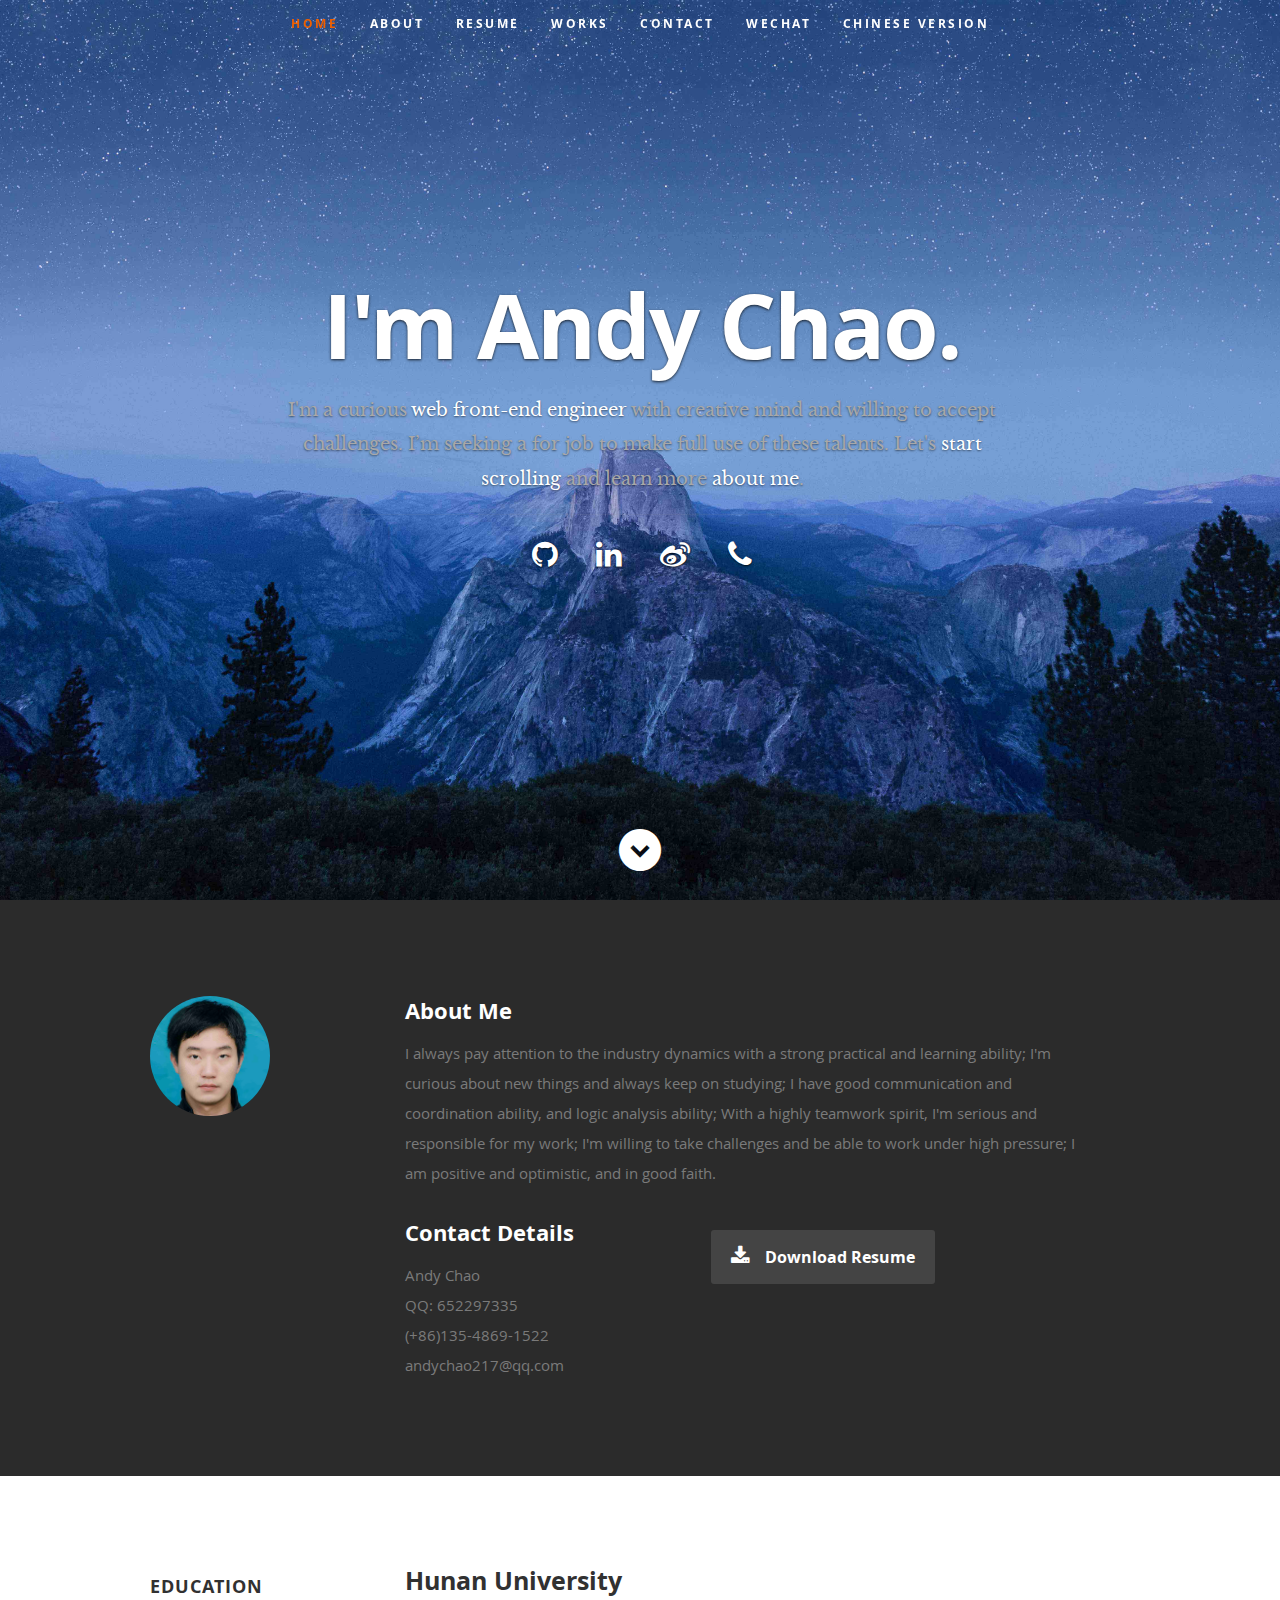
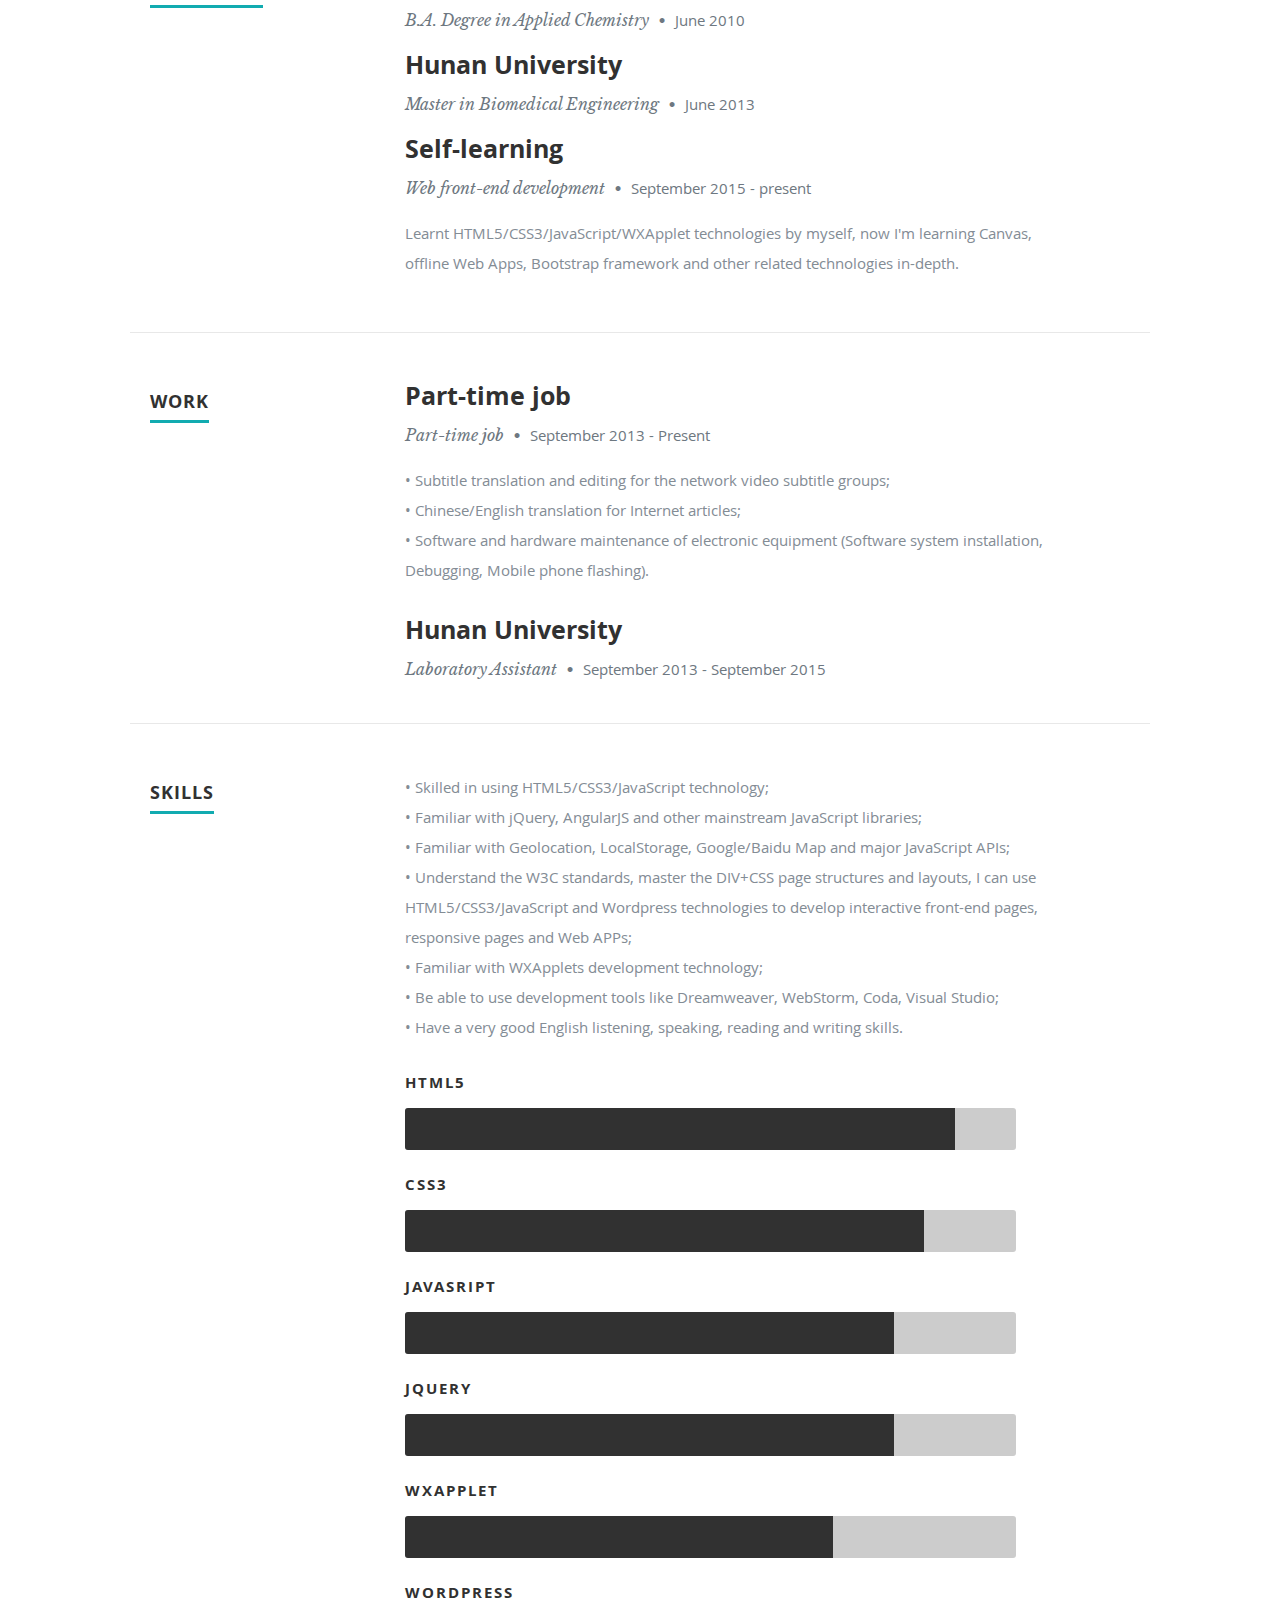
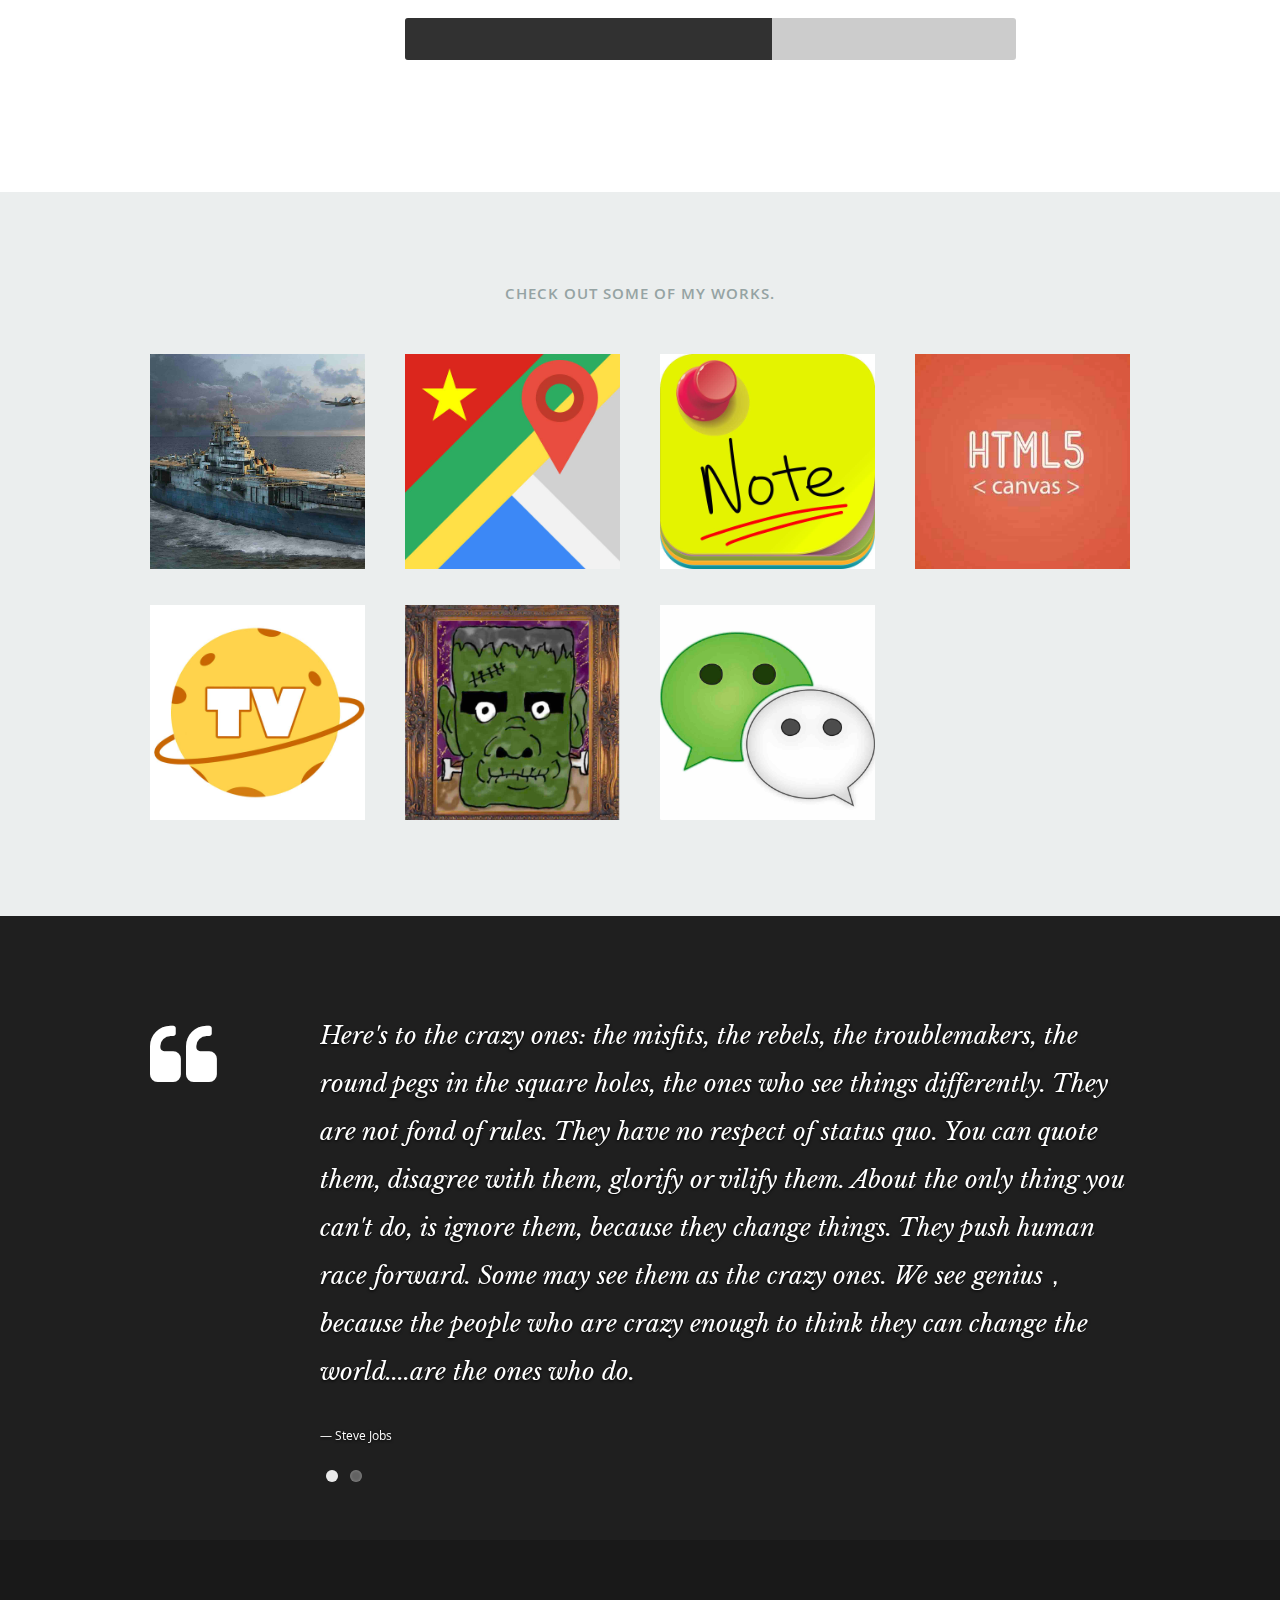
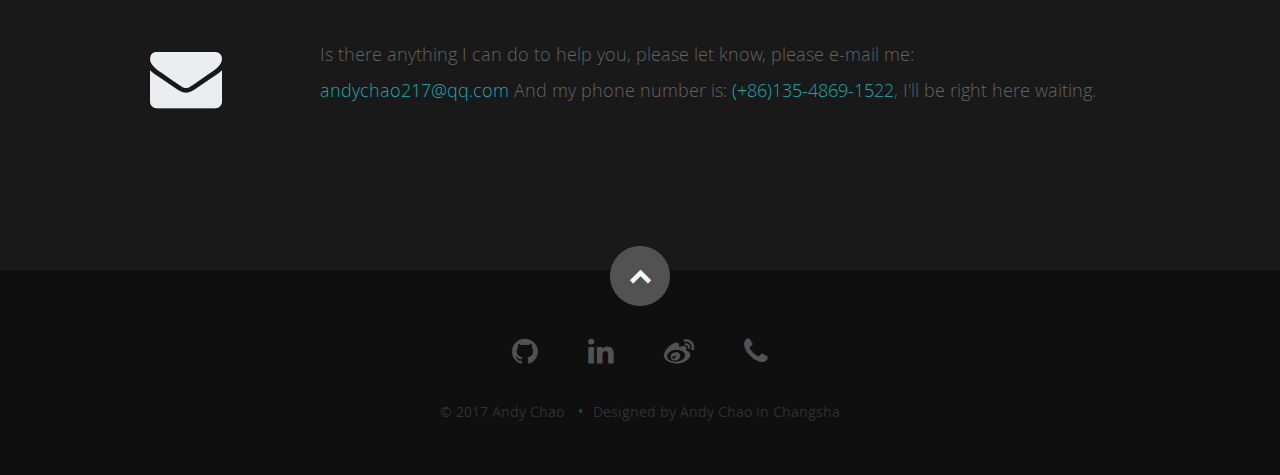
==== en/index.html @ 60b28d7b "Personal website" ====
<!DOCTYPE html>
<!--[if lt IE 8 ]><html class="no-js ie ie7" lang="en"> <![endif]-->
<!--[if IE 8 ]><html class="no-js ie ie8" lang="en"> <![endif]-->
<!--[if (gte IE 8)|!(IE)]><!--><html class="no-js" lang="en"> <!--<![endif]-->
<head>

   <!--- Basic Page Needs
   ================================================== -->
   <meta charset="utf-8">
	<title>Andy Chao's workshop</title>
	<meta name="description" content="">
	<meta name="author" content="">

   <!-- Mobile Specific Metas
   ================================================== -->
	<meta name="viewport" content="width=device-width, initial-scale=1, maximum-scale=1">

	<!-- CSS
    ================================================== -->
   <link rel="stylesheet" href="../css/default.css">
	<link rel="stylesheet" href="../css/layout.css">
   <link rel="stylesheet" href="../css/media-queries.css">
   <link rel="stylesheet" href="../css/magnific-popup.css">

   <!-- Script
   ================================================== -->
	<script src="../js/modernizr.js"></script>

   <!-- Favicons
	================================================== -->
	<link rel="shortcut icon" href="../favicon.png" >

</head>

<body>

   <!-- Header
   ================================================== -->
   <header id="home">

      <nav id="nav-wrap">

         <a class="mobile-btn" href="#nav-wrap" title="Show navigation">Show navigation</a>
	      <a class="mobile-btn" href="#" title="Hide navigation">Hide navigation</a>

         <ul id="nav" class="nav">
            <li class="current"><a class="smoothscroll" href="#home">Home</a></li>
            <li><a class="smoothscroll" href="#about">About</a></li>
	         <li><a class="smoothscroll" href="#resume">Resume</a></li>
            <li><a class="smoothscroll" href="#portfolio">Works</a></li>
            <li><a class="smoothscroll" href="#contact">Contact</a></li>
            <li><a href="weixin.html">Wechat</a></li>
            <li><a href="../index.html">Chinese version</a></li>
         </ul> <!-- end #nav -->

      </nav> <!-- end #nav-wrap -->

      <div class="row banner">
         <div class="banner-text">
            <h1 class="responsive-headline">I'm Andy Chao.</h1>
            <h3>I'm a curious <span>web front-end engineer</span> with creative mind and willing to accept challenges. I’m seeking a for job to make full use of these talents.  Let's <a class="smoothscroll" href="#about">start scrolling</a>
            and learn more <a class="smoothscroll" href="#about">about me</a>.</h3>
            <hr />
            <ul class="social">
               <li><a href="https://github.com/andychao217" target="_blank"><i class="fa fa-github"></i></a></li>
               <li><a href="https://www.linkedin.com/in/andy-chao-6423583a/" target="_blank"><i class="fa fa-linkedin"></i></a></li>
               <li><a href="http://weibo.com/andychao217" target="_blank"><i class="fa fa-weibo"></i></a></li>
               <li><a href="tel:+8613548691522"><i class="fa fa-phone"></i></a></li>
            </ul>
         </div>
      </div>

      <p class="scrolldown">
         <a class="smoothscroll" href="#about"><i class="icon-down-circle"></i></a>
      </p>

   </header> <!-- Header End -->


   <!-- About Section
   ================================================== -->
   <section id="about">

      <div class="row">

         <div class="three columns">

            <img class="profile-pic"  src="../images/profilepic.jpg" alt="" />

         </div>

         <div class="nine columns main-col">

            <h2>About Me</h2>

            <p>I always pay attention to the industry dynamics with a strong practical and learning ability; I'm curious about new things and always keep on studying; I have good communication and coordination ability, and logic analysis ability; With a highly teamwork spirit, I'm serious and responsible for my work; I'm willing to take challenges and be able to work under high pressure; I am positive and optimistic, and in good faith.
            </p>

            <div class="row">

               <div class="columns contact-details">

                  <h2>Contact Details</h2>
                  <p class="address">
						   <span>Andy Chao</span><br>
						   <span>QQ: 652297335</span><br>
						   <span>(+86)135-4869-1522</span><br>
                     <span>andychao217@qq.com</span>
					   </p>

               </div>

               <div class="columns download">
                  <p>
                     <a href="../resume/赵庆简历（中文）.pdf" class="button"><i class="fa fa-download"></i>Download Resume</a>
                  </p>
               </div>

            </div> <!-- end row -->

         </div> <!-- end .main-col -->

      </div>

   </section> <!-- About Section End-->


   <!-- Resume Section
   ================================================== -->
   <section id="resume">

      <!-- Education
      ----------------------------------------------- -->
      <div class="row education">

         <div class="three columns header-col">
            <h1><span>Education</span></h1>
         </div>

         <div class="nine columns main-col">

            <div class="row item">

               <div class="twelve columns">

                  <h3>Hunan University</h3>
                  <p class="info">B.A. Degree in Applied Chemistry <span>&bull;</span> <em class="date">June 2010</em></p>

               </div>

            </div> <!-- item end -->

            <div class="row item">

               <div class="twelve columns">

                  <h3>Hunan University</h3>
                  <p class="info">Master in Biomedical Engineering <span>&bull;</span> <em class="date">June 2013</em></p>
                  
               </div>

            </div> <!-- item end -->
               
            <div class="row item">

               <div class="twelve columns">

                  <h3>Self-learning</h3>
                  <p class="info">Web front-end development <span>&bull;</span> <em class="date">September 2015 - present</em></p>
                  
                  <p>Learnt HTML5/CSS3/JavaScript/WXApplet technologies by myself, now I'm learning Canvas, offline Web Apps, Bootstrap framework and other related technologies in-depth.
                  </p>

               </div>

            </div> <!-- item end -->

         </div> <!-- main-col end -->

      </div> <!-- End Education -->


      <!-- Work
      ----------------------------------------------- -->
      <div class="row work">

         <div class="three columns header-col">
            <h1><span>Work</span></h1>
         </div>

         <div class="nine columns main-col">

            <div class="row item">

               <div class="twelve columns">

                  <h3>Part-time job</h3>
                  <p class="info">Part-time job <span>&bull;</span> <em class="date">September 2013 - Present</em></p>

                  <p>&bull; Subtitle translation and editing for the network video subtitle groups;<br>
                  &bull; Chinese/English translation for Internet articles;<br>
                  &bull; Software and hardware maintenance of electronic equipment (Software system installation, Debugging, Mobile phone flashing).
                  </p>

               </div>

            </div> <!-- item end -->

            <div class="row item">

               <div class="twelve columns">

                  <h3>Hunan University</h3>
                  <p class="info">Laboratory Assistant <span>&bull;</span> <em class="date">September 2013 - September 2015</em></p>

               </div>

            </div> <!-- item end -->

         </div> <!-- main-col end -->

      </div> <!-- End Work -->


      <!-- Skills
      ----------------------------------------------- -->
      <div class="row skill">

         <div class="three columns header-col">
            <h1><span>Skills</span></h1>
         </div>

         <div class="nine columns main-col">

            <p>
            &bull; Skilled in using HTML5/CSS3/JavaScript technology;<br>&bull; Familiar with jQuery, AngularJS and other mainstream JavaScript libraries;<br>&bull; Familiar with Geolocation, LocalStorage, Google/Baidu Map and major JavaScript APIs;<br>&bull; Understand the W3C standards, master the DIV+CSS page structures and layouts, I can use HTML5/CSS3/JavaScript and Wordpress technologies to develop interactive front-end pages, responsive pages and Web APPs;<br>&bull; Familiar with WXApplets development technology;<br>&bull; Be able to use development tools like Dreamweaver, WebStorm, Coda, Visual Studio;<br>&bull; Have a very good English listening, speaking, reading and writing skills.
            </p>

				<div class="bars">

				   <ul class="skills">
					   <li><span class="bar-expand html5"></span><em>HTML5</em></li>
                  	   <li><span class="bar-expand css3"></span><em>CSS3</em></li>
					   <li><span class="bar-expand javasript"></span><em>JavaSript</em></li>
					   <li><span class="bar-expand jquery"></span><em>jQuery</em></li>
					   <li><span class="bar-expand wxapplet"></span><em>WXApplet</em></li>
                       <li><span class="bar-expand wordpress"></span><em>Wordpress</em></li>
					</ul>

				</div><!-- end skill-bars -->

			</div> <!-- main-col end -->

      </div> <!-- End skills -->

   </section> <!-- Resume Section End-->

   <!-- Portfolio Section
   ================================================== -->
   <section id="portfolio">

      <div class="row">

         <div class="twelve columns collapsed">

            <h1>Check Out Some of My Works.</h1>

            <!-- portfolio-wrapper -->
            <div id="portfolio-wrapper" class="bgrid-quarters s-bgrid-thirds cf">

          	   <div class="columns portfolio-item">
                  <div class="item-wrap">

                     <a href="#modal-01" title="battleship">
                        <img alt="" src="../images/portfolio/battleship.jpg">
                        <div class="overlay">
                           <div class="portfolio-item-meta">
          					      <h5>Battleship</h5>
                              <p>Web Casual game</p>
          					   </div>
                        </div>
                        <div class="link-icon"><i class="icon-plus"></i></div>
                     </a>

                  </div>
          		</div> <!-- item end -->

               <div class="columns portfolio-item">
                  <div class="item-wrap">

                     <a href="#modal-02" title="geolocation">
                        <img alt="" src="../images/portfolio/geolocation.jpg">
                        <div class="overlay">
                           <div class="portfolio-item-meta">
          					      <h5>Where am I</h5>
                              <p>Google map geolocation</p>
          					   </div>
                        </div>
                        <div class="link-icon"><i class="icon-plus"></i></div>
                     </a>

                  </div>
          		</div> <!-- item end -->

               <div class="columns portfolio-item">
                  <div class="item-wrap">

                     <a href="#modal-03" title="stickynote">
                        <img alt="" src="../images/portfolio/stickynote.jpg">
                        <div class="overlay">
                           <div class="portfolio-item-meta">
          					      <h5>Stickynote</h5>
                              <p>Webapp</p>
          					   </div>
                        </div>
                        <div class="link-icon"><i class="icon-plus"></i></div>
                     </a>

                  </div>
          		</div> <!-- item end -->

               <div class="columns portfolio-item">
                  <div class="item-wrap">

                     <a href="#modal-04" title="tweetshirt">
                        <img alt="" src="../images/portfolio/tweetshirt.jpg">
                        <div class="overlay">
                           <div class="portfolio-item-meta">
          					      <h5>Tweetshirt</h5>
                              <p>Draw simple figures using canvas element</p>
          					   </div>
                        </div>
                        <div class="link-icon"><i class="icon-plus"></i></div>
                     </a>

                  </div>
          		</div> <!-- item end -->

               <div class="columns portfolio-item">
                  <div class="item-wrap">

                     <a href="#modal-05" title="webvilletv">
                        <img alt="" src="../images/portfolio/webvilletv.jpg">
                        <div class="overlay">
                           <div class="portfolio-item-meta">
          					      <h5>Webville TV</h5>
                              <p>Web for video</p>
          					   </div>
                        </div>
                        <div class="link-icon"><i class="icon-plus"></i></div>
                     </a>

                  </div>
          		</div> <!-- item end -->

               <div class="columns portfolio-item">
                  <div class="item-wrap">

                     <a href="#modal-06" title="">
                        <img alt="" src="../images/portfolio/monstermashup.jpg">
                        <div class="overlay">
                           <div class="portfolio-item-meta">
          					      <h5>Monster Mashup</h5>
                              <p>Web game</p>
          					   </div>
                        </div>
                        <div class="link-icon"><i class="icon-plus"></i></div>
                     </a>

                  </div>
          		</div> <!-- item end -->

               <div class="columns portfolio-item">
                  <div class="item-wrap">

                     <a href="#modal-07" title="">
                        <img alt="" src="../images/portfolio/WXApplet.jpg">
                        <div class="overlay">
                           <div class="portfolio-item-meta">
          					      <h5>WXApplet</h5>
                              <p>WXApplet Examples</p>
          					   </div>
                        </div>
                        <div class="link-icon"><i class="icon-plus"></i></div>
                     </a>

                  </div>
          		</div> <!-- item end -->

            </div> <!-- portfolio-wrapper end -->

         </div> <!-- twelve columns end -->


         <!-- Modal Popup
	      --------------------------------------------------------------- -->

         <div id="modal-01" class="popup-modal mfp-hide">

		      <img class="scale-with-grid" src="../images/portfolio/modals/m-battleship.jpg" alt="battleship" />

		      <div class="description-box">
			      <h4>Battleship</h4>
			      <p>A interesting web casual game of battleships.</p>
               <span class="categories"><i class="fa fa-tag"></i>HTML5, JavaScript</span>
		      </div>

            <div class="link-box">
               <a href="../portfolios/battleship/index.html">Details</a>
		         <a class="popup-modal-dismiss">Close</a>
            </div>

	      </div><!-- modal-01 End -->

         <div id="modal-02" class="popup-modal mfp-hide">

		      <img class="scale-with-grid" src="../images/portfolio/modals/m-geolocation.jpg" alt="geolocation" />

		      <div class="description-box">
			      <h4>Where am I</h4>
			      <p>A google map geolocation webpage.</p>
               <span class="categories"><i class="fa fa-tag"></i>Geolocation</span>
		      </div>

            <div class="link-box">
               <a href="../portfolios/geolocation/index.html">Details</a>
		         <a class="popup-modal-dismiss">Close</a>
            </div>

	      </div><!-- modal-02 End -->

         <div id="modal-03" class="popup-modal mfp-hide">

		      <img class="scale-with-grid" src="../images/portfolio/modals/m-stickynote.jpg" alt="stickynote" />

		      <div class="description-box">
			      <h4>Sticky note</h4>
			      <p>A web app for note tips.</p>
               <span class="categories"><i class="fa fa-tag"></i>Localstorage</span>
		      </div>

            <div class="link-box">
               <a href="../portfolios/stickynote/stickynote.html">Details</a>
		         <a class="popup-modal-dismiss">Close</a>
            </div>

	      </div><!-- modal-03 End -->

         <div id="modal-04" class="popup-modal mfp-hide">

		      <img class="scale-with-grid" src="../images/portfolio/modals/m-tweetshirt.jpg" alt="tweetshirt" />

		      <div class="description-box">
			      <h4>Tweetshirt</h4>
			      <p>Canvas drawing</p>
               <span class="categories"><i class="fa fa-tag"></i>Canvas</span>
		      </div>

            <div class="link-box">
               <a href="../portfolios/tweetshirt/lookwhatidrew.html">Details</a>
		         <a class="popup-modal-dismiss">Close</a>
            </div>

	      </div><!-- modal-04 End -->

         <div id="modal-05" class="popup-modal mfp-hide">

		      <img class="scale-with-grid" src="../images/portfolio/modals/m-webvilletv.jpg" alt="webvilletv" />

		      <div class="description-box">
			      <h4>Webville TV</h4>
			      <p>HTML5 video control webpage</p>
               <span class="categories"><i class="fa fa-tag"></i>JavaScript, Video</span>
		      </div>

            <div class="link-box">
               <a href="../portfolios/webvilletv/video.html">Details</a>
		         <a class="popup-modal-dismiss">Close</a>
            </div>

	      </div><!-- modal-05 End -->

         <div id="modal-06" class="popup-modal mfp-hide">

		      <img class="scale-with-grid" src="../images/portfolio/modals/m-monstermashup.jpg" alt="" />

		      <div class="description-box">
			      <h4>Monster Mashup</h4>
			      <p>A interesting web game of changing the monster's face.</p>
               <span class="categories"><i class="fa fa-tag"></i>jQuery, CSS, JavaScript</span>
		      </div>

            <div class="link-box">
               <a href="/portfolios/Monster-Mashup/monstermashup.html">Details</a>
		         <a class="popup-modal-dismiss">Close</a>
            </div>

	      </div><!-- modal-06 End -->

         <div id="modal-07" class="popup-modal mfp-hide">

		      <img class="scale-with-grid" src="../images/portfolio/modals/m-WXApplet.jpg" alt="WXApplet" />

		      <div class="description-box">
			      <h4>WXApplet</h4>
			      <p>Two WXApplet examples (album, map).</p>
               <span class="categories"><i class="fa fa-tag"></i>WXApplet, JavaScript</span>
		      </div>

            <div class="link-box">
               <a href="https://github.com/andychao217/WXApplet">Details</a>
		         <a class="popup-modal-dismiss">Close</a>
            </div>

	      </div><!-- modal-07 End -->

      </div> <!-- row End -->

   </section> <!-- Portfolio Section End-->


   <!-- Testimonials Section
   ================================================== -->
   <section id="testimonials">

      <div class="text-container">

         <div class="row">

            <div class="two columns header-col">

               <h1><span>Life Mottos</span></h1>

            </div>

            <div class="ten columns flex-container">

               <div class="flexslider">

                  <ul class="slides">

                     <li>
                        <blockquote>
                           <p>Here's to the crazy ones: the misfits,  the rebels, the troublemakers, the round pegs in the square holes, the ones who see things differently. They are not fond of rules. They have no respect of status quo. You can quote them, disagree with them, glorify or vilify them. About the only thing you can't do, is ignore them, because they change things. They push human race forward. Some may see them as the crazy ones. We see genius，because the people who are crazy enough to think they can change the world....are the ones who do.</p>
                           <cite>Steve Jobs</cite>
                        </blockquote>
                     </li> <!-- slide ends -->

                     <li>
                        <blockquote>
                           <p>Life is like a box of chocalates, you never know what you gonna get.
                           </p>
                           <cite>Forrest Gump</cite>
                        </blockquote>
                     </li> <!-- slide ends -->

                  </ul>

               </div> <!-- div.flexslider ends -->

            </div> <!-- div.flex-container ends -->

         </div> <!-- row ends -->

       </div>  <!-- text-container ends -->

   </section> <!-- Testimonials Section End-->


   <!-- Contact Section
   ================================================== -->
   <section id="contact">

         <div class="row section-head">

            <div class="two columns header-col">

               <h1><span>Get In Touch.</span></h1>

            </div>

            <div class="ten columns">

                  <p class="lead">Is there anything I can do to help you, please let know, please e-mail me:
				  <a href="mailto:andychao217@qq.com">andychao217@qq.com</a>  
                  And my phone number is: <a href="tel:13548691522"> (+86)135-4869-1522</a>, I'll be right here waiting.
                  </p>
            </div>

         </div>

   </section> <!-- Contact Section End-->


   <!-- footer
   ================================================== -->
   <footer>

      <div class="row">

         <div class="twelve columns">

            <ul class="social-links">
               <li><a href="https://github.com/andychao217" target="_blank"><i class="fa fa-github"></i></a></li>
               <li><a href="https://www.linkedin.com/in/andy-chao-6423583a/" target="_blank"><i class="fa fa-linkedin"></i></a></li>
               <li><a href="http://weibo.com/andychao217" target="_blank"><i class="fa fa-weibo"></i></a></li>
               <li><a href="tel:+8613548691522"><i class="fa fa-phone"></i></a></li>
            </ul>

        	<ul class="copyright">
               <li>&copy; 2017 Andy Chao</li>
               <li>Designed by Andy Chao in Changsha</li>
            </ul>
         </div>

         <div id="go-top"><a class="smoothscroll" title="Back to Top" href="#home"><i class="icon-up-open"></i></a></div>

      </div>

   </footer> <!-- Footer End-->

   <!-- Java Script
   ================================================== -->
   <script src="../js/jquery.min.js"></script>
   <script>window.jQuery || document.write('<script src="../js/jquery-1.10.2.min.js"><\/script>')</script>
   <script type="text/javascript" src="../js/jquery-migrate-1.2.1.min.js"></script>

   <script src="../js/jquery.flexslider.js"></script>
   <script src="../js/waypoints.js"></script>
   <script src="../js/jquery.fittext.js"></script>
   <script src="../js/magnific-popup.js"></script>
   <script src="../js/init.js"></script>

</body>

</html>
---- css/default.css ----
/*
=====================================================================

TOC:
a. Webfonts and Icon fonts
b. Reset
c. Default Styles
   1. Basic
   2. Typography
   3. Links
   4. Images
   5. Buttons
   6. Forms
d. Grid
e. Others
   1. Clearing
   2. Misc

=====================================================================  */

/* ------------------------------------------------------------------ */
/* a. Webfonts and Icon fonts
 ------------------------------------------------------------------ */

@import url("fonts.css");
@import url("fontello/css/fontello.css");
@import url("font-awesome/css/font-awesome.min.css");

/* ------------------------------------------------------------------
/* b. Reset
      Adapted from:
      Normalize.css - https://github.com/necolas/normalize.css/
      HTML5 Doctor Reset - html5doctor.com/html-5-reset-stylesheet/
/* ------------------------------------------------------------------ */

html, body, div, span, object, iframe,
h1, h2, h3, h4, h5, h6, p, blockquote, pre,
abbr, address, cite, code,
del, dfn, em, img, ins, kbd, q, samp,
small, strong, sub, sup, var,
b, i,
dl, dt, dd, ol, ul, li,
fieldset, form, label, legend,
table, caption, tbody, tfoot, thead, tr, th, td,
article, aside, canvas, details, figcaption, figure,
footer, header, hgroup, menu, nav, section, summary,
time, mark, audio, video {
   margin: 0;
   padding: 0;
   border: 0;
   outline: 0;
   font-size: 100%;
   vertical-align: baseline;
   background: transparent;
}

article,aside,details,figcaption,figure,
footer,header,hgroup,menu,nav,section {
   display: block;
}

audio,
canvas,
video {
   display: inline-block;
}

audio:not([controls]) {
   display: none;
   height: 0;
}

[hidden] { display: none; }

code, kbd, pre, samp {
   font-family: monospace, serif;
   font-size: 1em;
}

pre {
   white-space: pre;
   white-space: pre-wrap;
   word-wrap: break-word;
}

blockquote, q { quotes: &#8220 &#8220; }

blockquote:before, blockquote:after,
q:before, q:after {
   content: '';
   content: none;
}

ins {
   background-color: #ff9;
   color: #000;
   text-decoration: none;
}

mark {
   background-color: #A7F4F6;
   color: #555;
}

del { text-decoration: line-through; }

abbr[title], dfn[title] {
   border-bottom: 1px dotted;
   cursor: help;
}

table {
   border-collapse: collapse;
   border-spacing: 0;
}


/* ------------------------------------------------------------------ */
/* c. Default and Basic Styles
      Adapted from:
      Skeleton CSS Framework - http://www.getskeleton.com/
      Typeplate Typographic Starter Kit - http://typeplate.com/
/* ------------------------------------------------------------------ */

/*  1. Basic  ------------------------------------------------------- */

*,
*:before,
*:after {
   -moz-box-sizing: border-box;
   -webkit-box-sizing: border-box;
   box-sizing: border-box;
}

html {
   font-size: 62.5%;
   -webkit-font-smoothing: antialiased;
}

body {
   background: #fff;
   font-family: 'opensans-regular', sans-serif;
   font-weight: normal;
   font-size: 15px;
   line-height: 30px;
	color: #838C95;

   -webkit-font-smoothing: antialiased; /* Fix for webkit rendering */
	-webkit-text-size-adjust: 100%;
}

/*  2. Typography
       Vertical rhythm with leading derived from 6
--------------------------------------------------------------------- */

h1, h2, h3, h4, h5, h6 {
   color: #313131;
	font-family: 'opensans-bold', sans-serif;
   font-weight: normal;
}
h1 a, h2 a, h3 a, h4 a, h5 a, h6 a { font-weight: inherit; }
h1 { font-size: 38px; line-height: 42px; margin-bottom: 12px; letter-spacing: -1px; }
h2 { font-size: 28px; line-height: 36px; margin-bottom: 6px; }
h3 { font-size: 22px; line-height: 30px; margin-bottom: 12px; }
h4 { font-size: 20px; line-height: 30px; margin-bottom: 6px; }
h5 { font-size: 18px; line-height: 30px; }
h6 { font-size: 14px; line-height: 30px; }
.subheader { }

p { margin: 0 0 30px 0; }
p img { margin: 0; }
p.lead {
   font: 19px/36px 'opensans-light', sans-serif;
   margin-bottom: 18px;
}

/* for 'em' and 'strong' tags, font-size and line-height should be same with
the body tag due to rendering problems in some browsers */
em { font: 15px/30px 'opensans-italic', sans-serif; }
strong, b { font: 15px/30px 'opensans-bold', sans-serif; }
small { font-size: 11px; line-height: inherit; }

/*	Blockquotes */
blockquote {
   margin: 30px 0px;
   padding-left: 40px;
   position: relative;
}
blockquote:before {
   content: "\201C";
   opacity: 0.45;
   font-size: 80px;
   line-height: 0px;
   margin: 0;
   font-family: arial, sans-serif;

   position: absolute;
   top:  30px;
	left: 0;
}
blockquote p {
   font-family: 'librebaskerville-italic', serif;
   padding: 0;
   font-size: 18px;
   line-height: 36px;
}
blockquote cite {
   display: block;
   font-size: 12px;
   font-style: normal;
   line-height: 18px;
}
blockquote cite:before { content: "\2014 \0020"; }
blockquote cite a,
blockquote cite a:visited { color: #8B9798; border: none }

/* ---------------------------------------------------------------------
/*  Pull Quotes Markup
/*
    <aside class="pull-quote">
		<blockquote>
			<p></p>
		</blockquote>
	 </aside>
/*
/* --------------------------------------------------------------------- */
.pull-quote {
   position: relative;
	padding: 18px 30px 18px 0px;
}
.pull-quote:before,
.pull-quote:after {
	height: 1em;
	opacity: 0.45;
	position: absolute;
	font-size: 80px;
   font-family: Arial, Sans-Serif;
}
.pull-quote:before {
	content: "\201C";
	top:  33px;
	left: 0;
}
.pull-quote:after {
	content: '\201D';
	bottom: -33px;
	right: 0;
}
.pull-quote blockquote {
   margin: 0;
}
.pull-quote blockquote:before {
   content: none;
}

/* Abbreviations */
abbr {
   font-family: 'opensans-bold', sans-serif;
	font-variant: small-caps;
	text-transform: lowercase;
   letter-spacing: .5px;
	color: gray;
}
abbr:hover { cursor: help; }

/* drop cap */
.drop-cap:first-letter {
	float: left;
	margin: 0;
	padding: 14px 6px 0 0;
	font-size: 84px;
	font-family: /* Copperplate */ 'opensans-bold', sans-serif;
   line-height: 60px;
	text-indent: 0;
	background: transparent;
	color: inherit;
}

hr { border: solid #E3E3E3; border-width: 1px 0 0; clear: both; margin: 11px 0 30px; height: 0; }


/*  3. Links  ------------------------------------------------------- */

a, a:visited {
   text-decoration: none;
   outline: 0;
   color: #11ABB0;

   -webkit-transition: color .3s ease-in-out;
   -moz-transition: color .3s ease-in-out;
   -o-transition: color .3s ease-in-out;
   transition: color .3s ease-in-out;
}
a:hover, a:focus { color: #313131; }
p a, p a:visited { line-height: inherit; }


/*  4. List  --------------------------------------------------------- */

ul, ol { margin-bottom: 24px; margin-top: 12px; }
ul { list-style: none outside; }
ol { list-style: decimal; }
ol, ul.square, ul.circle, ul.disc { margin-left: 30px; }
ul.square { list-style: square outside; }
ul.circle { list-style: circle outside; }
ul.disc { list-style: disc outside; }
ul ul, ul ol,
ol ol, ol ul { margin: 6px 0 6px 30px; }
ul ul li, ul ol li,
ol ol li, ol ul li { margin-bottom: 6px; }
li { line-height: 18px; margin-bottom: 12px; }
ul.large li { }
li p { }

/* ---------------------------------------------------------------------
/*  Stats Tab Markup

    <ul class="stats-tabs">
		<li><a href="#">[value]<b>[name]</b></a></li>
	 </ul>

    Extend this object into your markup.
/*
/* --------------------------------------------------------------------- */
.stats-tabs {
   padding: 0;
   margin: 24px 0;
}
.stats-tabs li {
	display: inline-block;
	margin: 0 10px 18px 0;
	padding: 0 10px 0 0;
	border-right: 1px solid #ccc;
}
.stats-tabs li:last-child {
	margin: 0;
	padding: 0;
	border: none;
}
.stats-tabs li a {
	display: inline-block;
	font-size: 22px;
	font-family: 'opensans-bold', sans-serif;
   border: none;
   color: #313131;
}
.stats-tabs li a:hover {
   color:#11ABB0;
}
.stats-tabs li a b {
	display: block;
	margin: 6px 0 0 0;
	font-size: 13px;
	font-family: 'opensans-regular', sans-serif;
   color: #8B9798;
}

/* definition list */
dl { margin: 12px 0; }
dt { margin: 0; color:#11ABB0; }
dd { margin: 0 0 0 20px; }

/* Lining Definition Style Markup */
.lining dt,
.lining dd {
	display: inline;
	margin: 0;
}
.lining dt + dt:before,
.lining dd + dt:before {
	content: "\A";
	white-space: pre;
}
.lining dd + dd:before {
	content: ", ";
}
.lining dd:before {
	content: ": ";
	margin-left: -0.2em;
}

/* Dictionary Definition Style Markup */
.dictionary-style dt {
	display: inline;
	counter-reset: definitions;
}
.dictionary-style dt + dt:before {
	content: ", ";
	margin-left: -0.2em;
}
.dictionary-style dd {
	display: block;
	counter-increment: definitions;
}
.dictionary-style dd:before {
	content: counter(definitions, decimal) ". ";
}

/* Pagination */
.pagination {
   margin: 36px auto;
   text-align: center;
}
.pagination ul li {
   display: inline-block;
   margin: 0;
   padding: 0;
}
.pagination .page-numbers {
   font: 15px/18px 'opensans-bold', sans-serif;
   display: inline-block;
   padding: 6px 10px;
   margin-right: 3px;
   margin-bottom: 6px;
	color: #6E757C;
	background-color: #E6E8EB;

	-webkit-transition: all 200ms ease-in-out;
	-moz-transition: all 200ms ease-in-out;
	-o-transition: all 200ms ease-in-out;
	-ms-transition: all 200ms ease-in-out;
	transition: all 200ms ease-in-out;

   -moz-border-radius: 3px;
   -webkit-border-radius: 3px;
   -khtml-border-radius: 3px;
	border-radius: 3px;
}
.pagination .page-numbers:hover {
   background: #838A91;
   color: #fff;
}
.pagination .current,
.pagination .current:hover {
   background-color: #11ABB0;
   color: #fff;
}
.pagination .inactive,
.pagination .inactive:hover {
   background-color: #E6E8EB;
	color: #A9ADB2;
}
.pagination .prev, .pagination .next {}

/*  5. Images  --------------------------------------------------------- */

img {
   max-width: 100%;
   height: auto;
}
img.pull-right { margin: 12px 0px 0px 18px; }
img.pull-left { margin: 12px 18px 0px 0px; }

/*  6. Buttons  --------------------------------------------------------- */

.button,
.button:visited,
button,
input[type="submit"],
input[type="reset"],
input[type="button"] {
   font: 16px/30px 'opensans-bold', sans-serif;
   background: #11ABB0;
   display: inline-block;
	text-decoration: none;
   letter-spacing: 0;
   color: #fff;
	padding: 12px 20px;
	margin-bottom: 18px;
   border: none;
   cursor: pointer;
   height: auto;

   -webkit-transition: all .2s ease-in-out;
	-moz-transition: all .2s ease-in-out;
	-o-transition: all .2s ease-in-out;
	-ms-transition: all .2s ease-in-out;
	transition: all .2s ease-in-out;

   -moz-border-radius: 3px;
   -webkit-border-radius: 3px;
   -khtml-border-radius: 3px;
   border-radius: 3px;
}

.button:hover,
button:hover,
input[type="submit"]:hover,
input[type="reset"]:hover,
input[type="button"]:hover {
   background: #3d4145;
   color: #fff;
}

.button:active,
button:active,
input[type="submit"]:active,
input[type="reset"]:active,
input[type="button"]:active {
   background: #3d4145;
   color: #fff;
}

.button.full-width,
button.full-width,
input[type="submit"].full-width,
input[type="reset"].full-width,
input[type="button"].full-width {
	width: 100%;
	padding-left: 0 !important;
	padding-right: 0 !important;
	text-align: center;
}

/* Fix for odd Mozilla border & padding issues */
button::-moz-focus-inner,
input::-moz-focus-inner {
    border: 0;
    padding: 0;
}


/*  7. Forms  --------------------------------------------------------- */

form { margin-bottom: 24px; }
fieldset { margin-bottom: 24px; }

input[type="text"],
input[type="password"],
input[type="email"],
textarea,
select {
   display: block;
   padding: 18px 15px;
   margin: 0 0 24px 0;
   border: 0;
   outline: none;
   vertical-align: middle;
   min-width: 225px;
	max-width: 100%;
   font-size: 15px;
   line-height: 24px;
	color: #647373;
	background: #D3D9D9;

}

/* select { padding: 0;
   width: 220px;
   } */

input[type="text"]:focus,
input[type="password"]:focus,
input[type="email"]:focus,
textarea:focus {
   color: #B3B7BC;
	background-color: #3d4145;
}

textarea { min-height: 220px; }

label,
legend {
   font: 16px/24px 'opensans-bold', sans-serif;
	margin: 12px 0;
   color: #3d4145;
   display: block;
}
label span,
legend span {
	color: #8B9798;
   font: 14px/24px 'opensans-regular', sans-serif;
}

input[type="checkbox"],
input[type="radio"] {
    font-size: 15px;
    color: #737373;
}

input[type="checkbox"] { display: inline; }

/* ------------------------------------------------------------------ */
/* d. Grid
---------------------------------------------------------------------
   gutter = 40px.
/* ------------------------------------------------------------------ */

/* default
--------------------------------------------------------------- */
.row {
   width: 96%;
   max-width: 1020px;
   margin: 0 auto;
}
/* fixed width for IE8 */
.ie .row { width: 1000px ; }

.narrow .row { max-width: 980px; }

.row .row { width: auto; max-width: none; margin: 0 -20px; }

/* row clearing */
.row:before,
.row:after {
    content: " ";
    display: table;
}
.row:after {
    clear: both;
}

.column, .columns {
   position: relative;
   padding: 0 20px;
   min-height: 1px;
   float: left;
}
.column.centered, .columns.centered  {
    float: none;
    margin: 0 auto;
}

/* removed gutters */
.row.collapsed > .column,
.row.collapsed > .columns,
.column.collapsed, .columns.collapsed  { padding: 0; }

[class*="column"] + [class*="column"]:last-child { float: right; }
[class*="column"] + [class*="column"].end { float: right; }

/* column widths */
.row .one         { width: 8.33333%; }
.row .two         { width: 16.66667%; }
.row .three       { width: 25%; }
.row .four        { width: 33.33333%; }
.row .five        { width: 41.66667%; }
.row .six         { width: 50%; }
.row .seven       { width: 58.33333%; }
.row .eight       { width: 66.66667%; }
.row .nine        { width: 75%; }
.row .ten         { width: 83.33333%; }
.row .eleven      { width: 91.66667%; }
.row .twelve      { width: 100%; }

/* Offsets */
.row .offset-1    { margin-left: 8.33333%; }
.row .offset-2    { margin-left: 16.66667%; }
.row .offset-3    { margin-left: 25%; }
.row .offset-4    { margin-left: 33.33333%; }
.row .offset-5    { margin-left: 41.66667%; }
.row .offset-6    { margin-left: 50%; }
.row .offset-7    { margin-left: 58.33333%; }
.row .offset-8    { margin-left: 66.66667%; }
.row .offset-9    { margin-left: 75%; }
.row .offset-10   { margin-left: 83.33333%; }
.row .offset-11   { margin-left: 91.66667%; }

/* Push/Pull */
.row .push-1      { left: 8.33333%; }
.row .pull-1      { right: 8.33333%; }
.row .push-2      { left: 16.66667%; 	}
.row .pull-2      { right: 16.66667%; }
.row .push-3      { left: 25%; }
.row .pull-3      { right: 25%;	}
.row .push-4      { left: 33.33333%; }
.row .pull-4      { right: 33.33333%; }
.row .push-5      { left: 41.66667%; }
.row .pull-5      { right: 41.66667%; }
.row .push-6      { left: 50%; }
.row .pull-6      { right: 50%; }
.row .push-7      { left: 58.33333%; }
.row .pull-7      { right: 58.33333%; }
.row .push-8      { left: 66.66667%; 	}
.row .pull-8      { right: 66.66667%; }
.row .push-9      { left: 75%; }
.row .pull-9      { right: 75%; }
.row .push-10     { left: 83.33333%; }
.row .pull-10     { right: 83.33333%; }
.row .push-11     { left: 91.66667%; }
.row .pull-11     { right: 91.66667%; }

/* block grids
--------------------------------------------------------------------- */
.bgrid-sixths [class*="column"]   { width: 16.66667%; }
.bgrid-quarters [class*="column"] { width: 25%; }
.bgrid-thirds [class*="column"]   { width: 33.33333%; }
.bgrid-halves [class*="column"]   { width: 50%; }

[class*="bgrid"] [class*="column"] + [class*="column"]:last-child { float: left; }

/* Left clearing for block grid columns - columns that changes width in
different screen sizes. Allows columns with different heights to align
properly.
--------------------------------------------------------------------- */
.first { clear: left; }   /* first column in default screen */
.s-first { clear: none; } /* first column in smaller screens */

/* smaller screens
--------------------------------------------------------------- */
@media only screen and (max-width: 900px) {

   /* block grids on small screens */
   .s-bgrid-sixths [class*="column"]   { width: 16.66667%; }
   .s-bgrid-quarters [class*="column"] { width: 25%; }
   .s-bgrid-thirds [class*="column"]   { width: 33.33333%; }
   .s-bgrid-halves [class*="column"]   { width: 50%; }

   /* block grids left clearing */
   .first { clear: none; }
   .s-first { clear: left; }

}

/* mobile wide/smaller tablets
--------------------------------------------------------------- */
@media only screen and (max-width: 767px) {

   .row {
	   width: 460px;
	   margin: 0 auto;
      padding: 0;
	}
   .column, .columns {
	   width: auto !important;
	   float: none;
	   margin-left: 0;
	   margin-right: 0;
      padding: 0 30px;
   }
   .row .row { width: auto; max-width: none; margin: 0 -30px; }

   [class*="column"] + [class*="column"]:last-child { float: none; }
   [class*="bgrid"] [class*="column"] + [class*="column"]:last-child { float: none; }

   /* Offsets */
   .row .offset-1    { margin-left: 0%; }
   .row .offset-2    { margin-left: 0%; }
   .row .offset-3    { margin-left: 0%; }
   .row .offset-4    { margin-left: 0%; }
   .row .offset-5    { margin-left: 0%; }
   .row .offset-6    { margin-left: 0%; }
   .row .offset-7    { margin-left: 0%; }
   .row .offset-8    { margin-left: 0%; }
   .row .offset-9    { margin-left: 0%; }
   .row .offset-10   { margin-left: 0%; }
   .row .offset-11   { margin-left: 0%; }
}

/* mobile narrow
--------------------------------------------------------------- */
@media only screen and (max-width: 460px) {

   .row { width: auto; }

}

/* larger screens
--------------------------------------------------------------- */
@media screen and (min-width: 1200px) {

   .wide .row { max-width: 1180px; }

}

/* ------------------------------------------------------------------ */
/* e. Others
/* ------------------------------------------------------------------ */

/*  1. Clearing
    (http://nicolasgallagher.com/micro-clearfix-hack/
--------------------------------------------------------------------- */

.cf:before,
.cf:after {
    content: " ";
    display: table;
}
.cf:after {
    clear: both;
}

/*  2. Misc -------------------------------------------------------- */

.remove-bottom { margin-bottom: 0 !important; }
.half-bottom { margin-bottom: 12px !important; }
.add-bottom { margin-bottom: 24px !important; }
.no-border { border: none; }

.text-center  { text-align: center !important; }
.text-left    { text-align: left !important; }
.text-right   { text-align: right !important; }
.pull-left    { float: left !important; }
.pull-right   { float: right !important; }
.align-center {
	margin-left: auto !important;
	margin-right: auto !important;
	text-align: center !important;
}
---- css/layout.css ----
/*
=====================================================================

   TOC:
   a. General Styles
   b. Header Styles
   c. About Section
   d. Resume Section
   e. Portfolio Section
   f. Call To Action Section
   g. Testimonials Section
   h. Contact Section
   i. Footer

===================================================================== */

/* ------------------------------------------------------------------ */
/* a. General Styles
/* ------------------------------------------------------------------ */

body { background: #0f0f0f; }

/* ------------------------------------------------------------------ */
/* b. Header Styles
/* ------------------------------------------------------------------ */

header {
   position: relative;
   height: 800px;
   min-height: 500px;
   width: 100%;
   background: #161415 url(../images/header-background.jpg) no-repeat top center;
   background-size: cover !important;
	-webkit-background-size: cover !important;
   text-align: center;
   overflow: hidden;
}

/* vertically center banner section */
header:before {
   content: '';
   display: inline-block;
   vertical-align: middle;
   height: 100%;
}
header .banner {
   display: inline-block;
   vertical-align: middle;
   margin: 0 auto;
   width: 85%;
   padding-bottom: 30px;s
   text-align: center;
}

header .banner-text { width: 100%; }
header .banner-text h1 {
   font: 90px/1.1em 'opensans-bold', sans-serif;
   color: #fff;
   letter-spacing: -2px;
   margin: 0 auto 18px auto;
   text-shadow: 0px 1px 3px rgba(0, 0, 0, .8);
}
header .banner-text h3 {
   font: 18px/1.9em 'librebaskerville-regular', serif;
   color: #A8A8A8;
   margin: 0 auto;
   width: 70%;
   text-shadow: 0px 1px 2px rgba(0, 0, 0, .5);
}
header .banner-text h3 span,
header .banner-text h3 a {
   color: #fff;
}
header .banner-text hr {
   width: 60%;
   margin: 18px auto 24px auto;
   border-color: #2F2D2E;
   border-color: rgba(150, 150, 150, .1);
}

/* header social links */
header .social {
   margin: 24px 0;
   padding: 0;
   font-size: 30px;
   text-shadow: 0px 1px 2px rgba(0, 0, 0, .8);
}
header .social li {
   display: inline-block;
   margin: 0 15px;
   padding: 0;
}
header .social li a { color: #fff; }
header .social li a:hover { color: #11ABB0; }

/* scrolldown link */
header .scrolldown a {
   position: absolute;
   bottom: 30px;
   left: 50%;
   margin-left: -29px;
   color: #fff;
   display: block;
   height: 42px;
   width: 42px;
   font-size: 42px;
   line-height: 42px;
   color: #fff;
   border-radius: 100%;

   -webkit-transition: all .3s ease-in-out;
   -moz-transition: all .3s ease-in-out;
   -o-transition: all .3s ease-in-out;
   transition: all .3s ease-in-out;
}
header .scrolldown a:hover { color: #11ABB0; }

/* primary navigation
--------------------------------------------------------------------- */
#nav-wrap ul, #nav-wrap li, #nav-wrap a {
	 margin: 0;
	 padding: 0;
	 border: none;
	 outline: none;
}

/* nav-wrap */
#nav-wrap {
   font: 12px 'opensans-bold', sans-serif;
   width: 100%;
   text-transform: uppercase;
   letter-spacing: 2.5px;
   margin: 0 auto;
   z-index: 100;
   position: fixed;
   left: 0;
   top: 0;
}
.opaque { background-color: #333; }

/* hide toggle button */
#nav-wrap > a.mobile-btn { display: none; }

ul#nav {
   min-height: 48px;
   width: auto;

   /* center align the menu */
   text-align: center;
}
ul#nav li {
   position: relative;
   list-style: none;
   height: 48px;
   display: inline-block;
}

/* Links */
ul#nav li a {

/* 8px padding top + 8px padding bottom + 32px line-height = 48px */

   display: inline-block;
   padding: 8px 13px;
   line-height: 32px;
	text-decoration: none;
   text-align: left;
   color: #fff;

	-webkit-transition: color .2s ease-in-out;
	-moz-transition: color .2s ease-in-out;
	-o-transition: color .2s ease-in-out;
	-ms-transition: color .2s ease-in-out;
	transition: color .2s ease-in-out;
}

ul#nav li a:active { background-color: transparent !important; }
ul#nav li.current a { color: #F06000; }

.copyrights{text-indent:-9999px;height:0;line-height:0;font-size:0;overflow:hidden;}
/* ------------------------------------------------------------------ */
/* c. About Section
/* ------------------------------------------------------------------ */

#about {
   background: #2B2B2B;
   padding-top: 96px;
   padding-bottom: 66px;
   overflow: hidden;
}

#about a, #about a:visited  { color: #fff; }
#about a:hover, #about a:focus { color: #11ABB0; }

#about h2 {
   font: 22px/30px 'opensans-bold', sans-serif;
   color: #fff;
   margin-bottom: 12px;
}
#about p {
   line-height: 30px;
   color: #7A7A7A;
}
#about .profile-pic {
   position: relative;
   width: 120px;
   height: 120px;
   border-radius: 100%;
}
#about .contact-details { width: 41.66667%; }
#about .download {
   width: 58.33333%;
   padding-top: 6px;
}
#about .main-col { padding-right: 5%; }
#about .download .button {
   margin-top: 6px;
   background: #444;
}
#about .download .button:hover {
   background: #fff;
   color: #2B2B2B;
}
#about .download .button i {
   margin-right: 15px;
   font-size: 20px;
}


/* ------------------------------------------------------------------ */
/* d. Resume Section
/* ------------------------------------------------------------------ */

#resume {
   background: #fff;
   padding-top: 90px;
   padding-bottom: 72px;
   overflow: hidden;
}

#resume a, #resume a:visited  { color: #11ABB0; }
#resume a:hover, #resume a:focus { color: #313131; }

#resume h1 {
   font: 18px/24px 'opensans-bold', sans-serif;
   text-transform: uppercase;
   letter-spacing: 1px;
}
#resume h1 span {
   border-bottom: 3px solid #11ABB0;
   padding-bottom: 6px;
}
#resume h3 {
   font: 25px/30px 'opensans-bold', sans-serif;
}

#resume .header-col { padding-top: 9px; }
#resume .main-col { padding-right: 10%; }

.education, .work {
   margin-bottom: 48px;
   padding-bottom: 24px;
   border-bottom: 1px solid #E8E8E8;
}
#resume .info {
   font: 16px/24px 'librebaskerville-italic', serif;
   color: #6E7881;
   margin-bottom: 18px;
   margin-top: 9px;
}
#resume .info span {
   margin-right: 5px;
   margin-left: 5px;
}
#resume .date {
   font: 15px/24px 'opensans-regular', sans-serif;
   margin-top: 6px;
}

/*----------------------------------------------*/
/*	Skill Bars
/*----------------------------------------------*/

.bars {
	width: 95%;
	float: left;
	padding: 0;
	text-align: left;
}
.bars .skills {
  	margin-top: 36px;
   list-style: none;
}
.bars li {
   position: relative;
  	margin-bottom: 60px;
  	background: #ccc;
  	height: 42px;
  	border-radius: 3px;
}
.bars li em {
	font: 15px 'opensans-bold', sans-serif;
   color: #313131;
	text-transform: uppercase;
   letter-spacing: 2px;
	font-weight: normal;
   position: relative;
	top: -36px;
}
.bar-expand {
   position: absolute;
   left: 0;
   top: 0;

   margin: 0;
   padding-right: 24px;
  	background: #313131;
   display: inline-block;
  	height: 42px;
   line-height: 42px;
   border-radius: 3px 0 0 3px;
}

.wxapplet {
  	width: 70%;
  	-moz-animation: wxapplet 2s ease;
  	-webkit-animation: wxapplet 2s ease;
}
.javasript {
  	width: 80%;
  	-moz-animation: javascript 2s ease;
  	-webkit-animation: javascript 2s ease;
}
.wordpress {
  	width: 60%;
  	-moz-animation: wordpress 2s ease;
  	-webkit-animation: wordpress 2s ease;
}
.css3 {
  	width: 85%;
  	-moz-animation: css3 2s ease;
  	-webkit-animation: css3 2s ease;
}
.html5 {
  	width: 90%;
  	-moz-animation: html5 2s ease;
  	-webkit-animation: html5 2s ease;
}
.jquery {
  	width: 80%;
  	-moz-animation: jquery 2s ease;
  	-webkit-animation: jquery 2s ease;
}

@-moz-keyframes wxapplet {
  0%   { width: 0px;  }
  100% { width: 70%;  }
}
@-moz-keyframes javascript {
  0%   { width: 0px;  }
  100% { width: 80%;  }
}
@-moz-keyframes wordpress {
  0%   { width: 0px;  }
  100% { width: 60%;  }
}
@-moz-keyframes css3 {
  0%   { width: 0px;  }
  100% { width: 85%;  }
}
@-moz-keyframes html5 {
  0%   { width: 0px;  }
  100% { width: 90%;  }
}
@-moz-keyframes jquery {
  0%   { width: 0px;  }
  100% { width: 80%;  }
}

@-webkit-keyframes wxapplet {
  0%   { width: 0px;  }
  100% { width: 70%;  }
}
@-webkit-keyframes javascript {
  0%   { width: 0px;  }
  100% { width: 80%;  }
}
@-webkit-keyframes wordpress {
  0%   { width: 0px;  }
  100% { width: 60%;  }
}
@-webkit-keyframes css3 {
  0%   { width: 0px;  }
  100% { width: 80%;  }
}
@-webkit-keyframes html5 {
  0%   { width: 0px;  }
  100% { width: 90%;  }
}
@-webkit-keyframes jquery {
  0%   { width: 0px;  }
  100% { width: 80%;  }
}

/* ------------------------------------------------------------------ */
/* e. Portfolio Section
/* ------------------------------------------------------------------ */

#portfolio {
   background: #ebeeee;
   padding-top: 90px;
   padding-bottom: 60px;
}
#portfolio h1 {
   font: 15px/24px 'opensans-semibold', sans-serif;
   text-transform: uppercase;
   letter-spacing: 1px;
   text-align: center;
   margin-bottom: 48px;
   color: #95A3A3;
}

/* Portfolio Content */
#portfolio-wrapper .columns { margin-bottom: 36px; }
.portfolio-item .item-wrap {
   background: #fff;
   overflow: hidden;
   position: relative;

   -webkit-transition: all 0.3s ease-in-out;
	-moz-transition: all 0.3s ease-in-out;
	-o-transition: all 0.3s ease-in-out;
	-ms-transition: all 0.3s ease-in-out;
	transition: all 0.3s ease-in-out;
}
.portfolio-item .item-wrap a {
   display: block;
   cursor: pointer;
}

/* overlay */
.portfolio-item .item-wrap .overlay {
   position: absolute;
   left: 0;
   top: 0;
   width: 100%;
   height: 100%;

	opacity: 0;
	-moz-opacity: 0;
	filter:alpha(opacity=0);

   -webkit-transition: opacity 0.3s ease-in-out;
	-moz-transition: opacity 0.3s ease-in-out;
	-o-transition: opacity 0.3s ease-in-out;
	transition: opacity 0.3s ease-in-out;

   background: url(../images/overlay-bg.png) repeat;
}
.portfolio-item .item-wrap .link-icon {
   display: block;
   color: #fff;
   height: 30px;
   width: 30px;
   font-size: 18px;
   line-height: 30px;
   text-align: center;

   opacity: 0;
	-moz-opacity: 0;
	filter:alpha(opacity=0);

   -webkit-transition: opacity 0.3s ease-in-out;
	-moz-transition: opacity 0.3s ease-in-out;
	-o-transition: opacity 0.3s ease-in-out;
	transition: opacity 0.3s ease-in-out;

   position: absolute;
   top: 50%;
   left: 50%;
   margin-left: -15px;
   margin-top: -15px;
}
.portfolio-item .item-wrap img {
   vertical-align: bottom;
}
.portfolio-item .portfolio-item-meta { padding: 18px }
.portfolio-item .portfolio-item-meta h5 {
   font: 14px/21px 'opensans-bold', sans-serif;
   color: #fff;
}
.portfolio-item .portfolio-item-meta p {
   font: 12px/18px 'opensans-light', sans-serif;
   color: #c6c7c7;
   margin-bottom: 0;
}

/* on hover */
.portfolio-item:hover .overlay {
	opacity: 1;
	-moz-opacity: 1;
	filter:alpha(opacity=100);
}
.portfolio-item:hover .link-icon {
   opacity: 1;
	-moz-opacity: 1;
	filter:alpha(opacity=100);
}

/* popup modal */
.popup-modal {
	max-width: 550px;
	background: #fff;
	position: relative;
	margin: 0 auto;
}
.popup-modal .description-box { padding: 12px 36px 18px 36px; }
.popup-modal .description-box h4 {
   font: 15px/24px 'opensans-bold', sans-serif;
	margin-bottom: 12px;
   color: #111;
}
.popup-modal .description-box p {
	font: 14px/24px 'opensans-regular', sans-serif;
   color: #A1A1A1;
   margin-bottom: 12px;
}
.popup-modal .description-box .categories {
   font: 11px/21px 'opensans-light', sans-serif;
   color: #A1A1A1;
   text-transform: uppercase;
   letter-spacing: 2px;
   display: block;
   text-align: left;
}
.popup-modal .description-box .categories i {
   margin-right: 8px;
}
.popup-modal .link-box {
   padding: 18px 36px;
   background: #111;
   text-align: left;
}
.popup-modal .link-box a {
   color: #fff;
	font: 11px/21px 'opensans-bold', sans-serif;
	text-transform: uppercase;
   letter-spacing: 3px;
   cursor: pointer;
}
.popup-modal a:hover {	color: #00CCCC; }
.popup-modal a.popup-modal-dismiss { margin-left: 24px; }


/* fadein/fadeout effect for modal popup
/* ------------------------------------------------------------------ */

/* content at start */
.mfp-fade.mfp-wrap .mfp-content .popup-modal {
   opacity: 0;
   -webkit-transition: all 200ms ease-in-out;
	-moz-transition: all 200ms ease-in-out;
	-o-transition: all 200ms ease-in-out;
	-ms-transition: all 200ms ease-in-out;
   transition: all 200ms ease-in-out;
}
/* content fadein */
.mfp-fade.mfp-wrap.mfp-ready .mfp-content .popup-modal {
   opacity: 1;
}
/* content fadeout */
.mfp-fade.mfp-wrap.mfp-removing .mfp-content .popup-modal {
   opacity: 0;
}

/* ------------------------------------------------------------------ */
/* f. Call To Action Section
/* ------------------------------------------------------------------ */

#call-to-action {
   background: #212121;
   padding-top: 66px;
   padding-bottom: 48px;
}
#call-to-action h1 {
   font: 18px/24px 'opensans-bold', sans-serif;
   text-transform: uppercase;
   letter-spacing: 3px;
   color: #fff;
}
#call-to-action h1 span { display: none; }
#call-to-action .header-col h1:before {
   font-family: 'FontAwesome';
   content: "\f0ac";
	padding-right: 10px;
	font-size: 72px;
   line-height: 72px;
   text-align: left;
   float: left;
   color: #fff;
}
#call-to-action .action {
   margin-top: 12px;
}
#call-to-action h2 {
   font: 28px/36px 'opensans-bold', sans-serif;
   color: #EBEEEE;
   margin-bottom: 6px;
}
#call-to-action h2 a {
   color: inherit;
}
#call-to-action p {
   color: #636363;
   font-size: 17px;
}
/*#
call-to-action .button {
	color:#fff;
   background: #0D0D0D;
}
*/
#call-to-action .button:hover,
#call-to-action .button:active {
   background: #FFFFFF;
   color: #0D0D0D;
}

/* ------------------------------------------------------------------
/* g. Testimonials
/* ------------------------------------------------------------------ */

#testimonials {
   background: #1F1F1F url(../images/testimonials-bg.jpg) no-repeat center center;
   background-size: cover !important;
	-webkit-background-size: cover !important;
   background-attachment: fixed;

   position: relative;
   min-height: 200px;
   width: 100%;
   overflow: hidden;
}
#testimonials .text-container {
   padding-top: 96px;
   padding-bottom: 66px;
}
#testimonials h1 {
   font: 18px/24px 'opensans-bold', sans-serif;   
   text-transform: uppercase;
   letter-spacing: 3px;
   color: #fff;
}
#testimonials h1 span { display: none; }
#testimonials .header-col { padding-top: 9px; }
#testimonials .header-col h1:before {
   font-family: 'FontAwesome';
   content: "\f10d";
	padding-right: 10px;
	font-size: 72px;
   line-height: 72px;
   text-align: left;
   float: left;
   color: #fff;
}

/*	Blockquotes */
#testimonials blockquote {
   margin: 0 0px 30px 0px;
   padding-left: 0;
   position: relative;
   text-shadow: 0px 1px 3px rgba(0, 0, 0, 1);
}
#testimonials blockquote:before { content: none; }
#testimonials blockquote p {
   font-family: 'librebaskerville-italic', serif;
   padding: 0;
   font-size: 24px;
   line-height: 48px;
   color: #fff
}
#testimonials blockquote cite {
   display: block;
   font-size: 12px;
   font-style: normal;
   line-height: 18px;
   color: #fff;
}
#testimonials blockquote cite:before { content: "\2014 \0020"; }
#testimonials blockquote cite a,
#testimonials blockquote cite a:visited { color: #8B9798; border: none }

/* Flex Slider
/* ------------------------------------------------------------------ */

/* Reset */
.flexslider a:active,
.flexslider a:focus  { outline: none; }
.slides,
.flex-control-nav,
.flex-direction-nav { margin: 0; padding: 0; list-style: none; }
.slides li { margin: 0; padding: 0;}

/* Necessary Styles */
.flexslider {
   position: relative;
   zoom: 1;
   margin: 0;
   padding: 0;
}
.flexslider .slides { zoom: 1; }
.flexslider .slides > li { position: relative; }

/* Hide the slides before the JS is loaded. Avoids image jumping */
.flexslider .slides > li { display: none; -webkit-backface-visibility: hidden; }
/* Suggested container for slide animation setups. Can replace this with your own */
.flex-container { zoom: 1; position: relative; }

/* Clearfix for .slides */
.slides:before,
.slides:after {
   content: " ";
   display: table;
}
.slides:after {
   clear: both;
}

/* No JavaScript Fallback */
/* If you are not using another script, such as Modernizr, make sure you
 * include js that eliminates this class on page load */
.no-js .slides > li:first-child { display: block; }

/* Slider Styles */
.slides { zoom: 1; }
.slides > li {
   /*margin-right: 5px; */
   overflow: hidden;
}

/* Control Nav */
.flex-control-nav {
    width: 100%;
    position: absolute;
    bottom: -20px;
    text-align: left;
}
.flex-control-nav li {
    margin: 0 6px;
    display: inline-block;
    zoom: 1;
    *display: inline;
}
.flex-control-paging li a {
    width: 12px;
    height: 12px;
    display: block;
    background: #ddd;
    background: rgba(255, 255, 255, .3);
    cursor: pointer;
    text-indent: -9999px;
    -webkit-border-radius: 20px;
    -moz-border-radius: 20px;
    -o-border-radius: 20px;
    border-radius: 20px;
    box-shadow: inset 0 0 3px rgba(255, 255, 255, .3);
}
.flex-control-paging li a:hover {
    background: #CCC;
    background: rgba(255, 255, 255, .7);
}
.flex-control-paging li a.flex-active {
    background: #fff;
    background: rgba(255, 255, 255, .9);
    cursor: default;
}

/* ------------------------------------------------------------------ */
/* h. Contact Section
/* ------------------------------------------------------------------ */

#contact {
   background: #191919;
   padding-top: 96px;
   padding-bottom: 102px;
   color: #636363;
}
#contact .section-head { margin-bottom: 42px; }

#contact a, #contact a:visited  { color: #11ABB0; }
#contact a:hover, #contact a:focus { color: #fff; }

#contact h1 {
   font: 18px/24px 'opensans-bold', sans-serif;
   text-transform: uppercase;
   letter-spacing: 3px;
   color: #EBEEEE;
   margin-bottom: 6px;
}
#contact h1 span { display: none; }
#contact h1:before {
   font-family: 'FontAwesome';
   content: "\f0e0";
	padding-right: 10px;
	font-size: 72px;
   line-height: 72px;
   text-align: left;
   float: left;
   color: #ebeeee;
}

#contact h4 {
   font: 16px/24px 'opensans-bold', sans-serif;
   color: #EBEEEE;
   margin-bottom: 6px;
}
#contact p.lead {
   font: 18px/36px 'opensans-light', sans-serif;
   padding-right: 3%;
}
#contact .header-col { padding-top: 6px; }


/* contact form */
#contact form { margin-bottom: 30px; }
#contact label {
   font: 15px/24px 'opensans-bold', sans-serif;
   margin: 12px 0;
   color: #EBEEEE;
	display: inline-block;
	float: left;
   width: 26%;
}
#contact input,
#contact textarea,
#contact select {
   padding: 18px 20px;
	color: #eee;
	background: #373233;
	margin-bottom: 42px;
	border: 0;
	outline: none;
   font-size: 15px;
   line-height: 24px;
   width: 65%;
}
#contact input:focus,
#contact textarea:focus,
#contact select:focus {
	color: #fff;
	background-color: #11ABB0;
}
#contact button.submit {
	text-transform: uppercase;
	letter-spacing: 3px;
	color:#fff;
   background: #0D0D0D;
	border: none;
   cursor: pointer;
   height: auto;
   display: inline-block;
	border-radius: 3px;
   margin-left: 26%;
}
#contact button.submit:hover {
	color: #0D0D0D;
	background: #fff;
}
#contact span.required {
	color: #11ABB0;
	font-size: 13px;
}
#message-warning, #message-success {
   display: none;
	background: #0F0F0F;
	padding: 24px 24px;
	margin-bottom: 36px;
   width: 65%;
   margin-left: 26%;
}
#message-warning { color: #D72828; }
#message-success { color: #11ABB0; }

#message-warning i,
#message-success i {
   margin-right: 10px;
}
#image-loader {
   display: none;
   position: relative;
   left: 18px;
   top: 17px;
}


/* Twitter Feed */
#twitter {
   margin-top: 12px;
   padding: 0;
}
#twitter li {
   margin: 6px 0px 12px 0;
   line-height: 30px;
}
#twitter li span {
   display: block;
}
#twitter li b a {
   font: 13px/36px 'opensans-regular', Sans-serif;
   color: #474747 !important;
   border: none;
}


/* ------------------------------------------------------------------ */
/* i. Footer
/* ------------------------------------------------------------------ */

footer {
   padding-top: 48px;
   margin-bottom: 48px;
   color: #303030;
   font-size: 14px;
   text-align: center;
   position: relative;
}

footer a, footer a:visited { color: #525252; }
footer a:hover, footer a:focus { color: #fff; }

/* copyright */
footer .copyright {
    margin: 0;
    padding: 0;
 }
footer .copyright li {
    display: inline-block;
    margin: 0;
    padding: 0;
    line-height: 24px;
}
.ie footer .copyright li {
   display: inline;
}
footer .copyright li:before {
    content: "\2022";
    padding-left: 10px;
    padding-right: 10px;
    color: #095153;
}
footer .copyright  li:first-child:before {
    display: none;
}

/* social links */
footer .social-links {
   margin: 18px 0 30px 0;
   padding: 0;
   font-size: 30px;
}
footer .social-links li {
    display: inline-block;
    margin: 0;
    padding: 0;
    margin-left: 42px;
    color: #F06000;
}

footer .social-links li:first-child { margin-left: 0; }

/* Go To Top Button */
#go-top {
	position: absolute;
	top: -24px;
   left: 50%;
   margin-left: -30px;
}
#go-top a {
	text-decoration: none;
	border: 0 none;
	display: block;
	width: 60px;
	height: 60px;
	background-color: #525252;

	-webkit-transition: all 0.2s ease-in-out;
   -moz-transition: all 0.2s ease-in-out;
   -o-transition: all 0.2s ease-in-out;
   -ms-transition: all 0.2s ease-in-out;
   transition: all 0.2s ease-in-out;

   color: #fff;
   font-size: 21px;
   line-height: 60px;
 	border-radius: 100%;
}
#go-top a:hover { background-color: #0F9095; }
---- css/media-queries.css ----
/* ==================================================================

*   Ceevee Media Queries
*   url: styleshout.com
*   03-18-2014

/* ================================================================== */


/* screenwidth less than 1024px
--------------------------------------------------------------------- */
@media only screen and (max-width: 1024px) {

    /* header styles
   ------------------------------------------------------------------ */
   header .banner-text h1 {
      font: 80px/1.1em 'opensans-bold', sans-serif;
      letter-spacing: -1px;
      margin: 0 auto 12px auto;
   }

}

/* screenwidth less than 900px
--------------------------------------------------------------------- */
@media only screen and (max-width: 900px) {

    /* header styles
   ------------------------------------------------------------------ */
   header .banner { padding-bottom: 12px; }
   header .banner-text h1 {
      font: 78px/1.1em 'opensans-bold', sans-serif;
      letter-spacing: -1px;      
   }
   header .banner-text h3 {
      font: 17px/1.9em 'librebaskerville-regular', serif;
      width: 80%;
   }
   header .banner-text hr {
      width: 65%;
      margin: 12px auto;
   }
   /* nav-wrap */
   #nav-wrap {
      font: 11px 'opensans-bold', sans-serif;
      letter-spacing: 1.5px;
   }


   /* About Section
   ------------------------------------------------------------------- */
   #about .profile-pic {
      width: 114px;
      height: 114px;
      margin-left: 12px;
   }
   #about .contact-details { width: 50%; }
   #about .download { width: 50%; }

   /* Resume Section
   ------------------------------------------------------------------- */
   #resume h1 { font: 16px/24px 'opensans-bold', sans-serif; }
   #resume .main-col { padding-right: 5%; }   

   /* Testimonials Section
   ------------------------------------------------------------------- */
   #testimonials .header-col h1:before {
      font-size: 66px;
      line-height: 66px;
   }
   #testimonials blockquote p {
      font-size: 22px;
      line-height: 46px;      
   }

    /* Call to Action Section
   ------------------------------------------------------------------- */
   #call-to-action .header-col h1:before {
      font-size: 66px;
      line-height: 66px;
   }

   /* Contact Section
   ------------------------------------------------------------------- */
   #contact .section-head { margin-bottom: 30px; }
   #contact .header-col h1:before {
      font-size: 66px;
      line-height: 66px;
   }
   #contact .section-head p.lead { font: 17px/33px opensans-light, sans-serif; }


}

/* mobile wide/smaller tablets
---------------------------------------------------------------------- */

@media only screen and (max-width: 767px) {

   /* mobile navigation
   -------------------------------------------------------------------- */
   #nav-wrap {
      font: 12px 'opensans-bold', sans-serif;
      background: transparent !important;
      letter-spacing: 1.5px;  
      width: auto;
      position: fixed;
      top: 0;
      right: 0;
   }
   #nav-wrap > a {
	   width: 48px;
		height: 48px;
		text-align: left;
		background-color: #CC5200;
		position: relative;
      border: none;
      float: right;

      font: 0/0 a;
      text-shadow: none;
      color: transparent;

      position: relative;
      top: 0px;
      right: 30px;
   }

	#nav-wrap > a:before,
   #nav-wrap > a:after {
	   position: absolute;
		border: 2px solid #fff;
		top: 35%;
		left: 25%;
		right: 25%;
		content: '';
	}
   #nav-wrap > a:after { top: 60%; }

   /* toggle buttons */
	#nav-wrap:not( :target ) > a:first-of-type,
	#nav-wrap:target > a:last-of-type  {
	   display: block;
	}

   /* hide menu panel */
   #nav-wrap ul#nav {
      height: auto;
		display: none;
      clear: both;
      width: auto; 
      float: right;     

      position: relative;
      top: 12px;
      right: 0;
   }

   /* display menu panels */
	#nav-wrap:target > ul#nav	{
	   display: block;
      padding: 30px 20px 48px 20px;
      background: #1f2024;
      margin: 0 30px;
      clear: both;
   }

   ul#nav li {
      display: block;
      height: auto;      
      margin: 0 auto; 
      padding: 0 4%;           
      text-align: left;
      border-bottom: 1px solid #2D2E34;
      border-bottom-style: dotted; 
   }
  
   ul#nav li a {  
      display: block;    
      margin: 0;
      padding: 0;      
      margin: 12px 0; 
      line-height: 16px; /* reset line-height from 48px */
      border: none;
   }  


   /* Header Styles
   -------------------------------------------------------------------- */
   header .banner {
      padding-bottom: 12px;
      padding-top: 6px;
   }
   header .banner-text h1 { font: 68px/1.1em 'opensans-bold', sans-serif; }
   header .banner-text h3 {
      font: 16px/1.9em 'librebaskerville-regular', serif;
      width: 85%;
   }
   header .banner-text hr {
      width: 80%;
      margin: 18px auto;
   }

   /* header social links */
   header .social {
      margin: 18px 0 24px 0;
      font-size: 24px;
      line-height: 36px;      
   }
   header .social li { margin: 0 10px; }

    /* scrolldown link */
   header .scrolldown { display: none; }


   /* About Section
   -------------------------------------------------------------------- */
   #about .profile-pic { display: none; }
   #about .download .button {
      width: 100%;
      text-align: center;
      padding: 15px 20px;
   }
   #about .main-col { padding-right: 30px; }


   /* Resume Section
   --------------------------------------------------------------------- */
   #resume .header-col {
      padding-top: 0;
      margin-bottom: 48px;
      text-align: center;
   }
   #resume h1 { letter-spacing: 3px; }
   #resume .main-col { padding-right: 30px; }
   #resume h3, #resume .info { text-align: center; }
      
   .bars { width: 100%; }


   /* Call To Action Section
   /* ----------------------------------------------------------------- */
   #call-to-action { text-align: center; }
   #call-to-action h1 {
      font: 16px/24px 'opensans-bold', sans-serif;
      text-align: center;
      margin-bottom: 30px;
      text-shadow: 0px 1px 3px rgba(0, 0, 0, 1);
   }
   #call-to-action h1 span { display: block; }
   #call-to-action .header-col h1:before { content: none; }
   #call-to-action p { font-size: 15px; }


   /* Portfolio Section
   /* ----------------------------------------------------------------- */
   #portfolio-wrapper .columns { margin-bottom: 40px; }
   .popup-modal {	max-width: 85%; }


   /* Testimonials Section
   ----------------------------------------------------------------------- */
   #testimonials .text-container { text-align: center; }
   #testimonials h1 {
      font: 16px/24px 'opensans-bold', sans-serif;
      text-align: center;
      margin-bottom: 30px;
      text-shadow: 0px 1px 3px rgba(0, 0, 0, 1);
   }
   #testimonials h1 span { display: block; }
   #testimonials .header-col h1:before { content: none; }
   #testimonials blockquote { padding-bottom: 24px; }
   #testimonials blockquote p {
      font-size: 20px;
      line-height: 42px;      
   }

   /* Control Nav */
   .flex-control-nav {
      text-align: center;
      margin-left: -30px;
   }


   /* contact Section
   ----------------------------------------------------------------------- */
   #contact { padding-bottom: 66px; }
   #contact .section-head { margin-bottom: 12px; }
   #contact .section-head h1 {
      font: 16px/24px 'opensans-bold', sans-serif;            
      text-align: center;   
      margin-bottom: 30px;
      text-shadow: 0px 1px 3px rgba(0, 0, 0, 1);
   }  
   #contact h1 span { display: block; }
   #contact .header-col { padding-top: 0; }
   #contact .header-col h1:before { content: none;	}
   #contact .section-head p.lead { text-align: center;}

   /* form */
   #contact label {
      float: none;
      width: 100%;
   }
   #contact input,
   #contact textarea,
   #contact select {
     	margin-bottom: 6px;    	
      width: 100%;
   }
   #contact button.submit { margin: 30px 0 24px 0; }
   #message-warning, #message-success {
      width: 100%;
      margin-left: 0;
   }


   /* footer
   ------------------------------------------------------------------------ */
  
   /* copyright */
   footer .copyright li:before { content: none; }
   footer .copyright li { margin-right: 12px; }

   /* social links */
   footer .social-links { font-size: 22px; }
   footer .social-links li { margin-left: 18px; }

   /* Go To Top Button */
   #go-top { margin-left: -22px; }
   #go-top a {
   	width: 54px;
   	height: 54px;
      font-size: 18px;
      line-height: 54px;
   }


}

/* mobile narrow
  -------------------------------------------------------------------------- */

@media only screen and (max-width: 480px) {

   /* mobile navigation
   -------------------------------------------------------------------- */
   #nav-wrap ul#nav { width: auto; float: none; }

   /* header styles
   -------------------------------------------------------------------- */
   header .banner { padding-top: 24px; }
   header .banner-text h1 {
      font: 40px/1.1em 'opensans-bold', sans-serif;      
      margin: 0 auto 24px auto;
   }
   header .banner-text h3 {
      font: 14px/1.9em 'librebaskerville-regular', sans-serif;
      width: 90%;
   }
  
   /* header social links */
   header .social { font-size: 20px;}
   header .social li { margin: 0 6px; }

   /* footer
   ------------------------------------------------------------------------ */

   /* social links */
   footer .social-links { font-size: 20px; }
   footer .social-links li { margin-left: 14px; }   

}
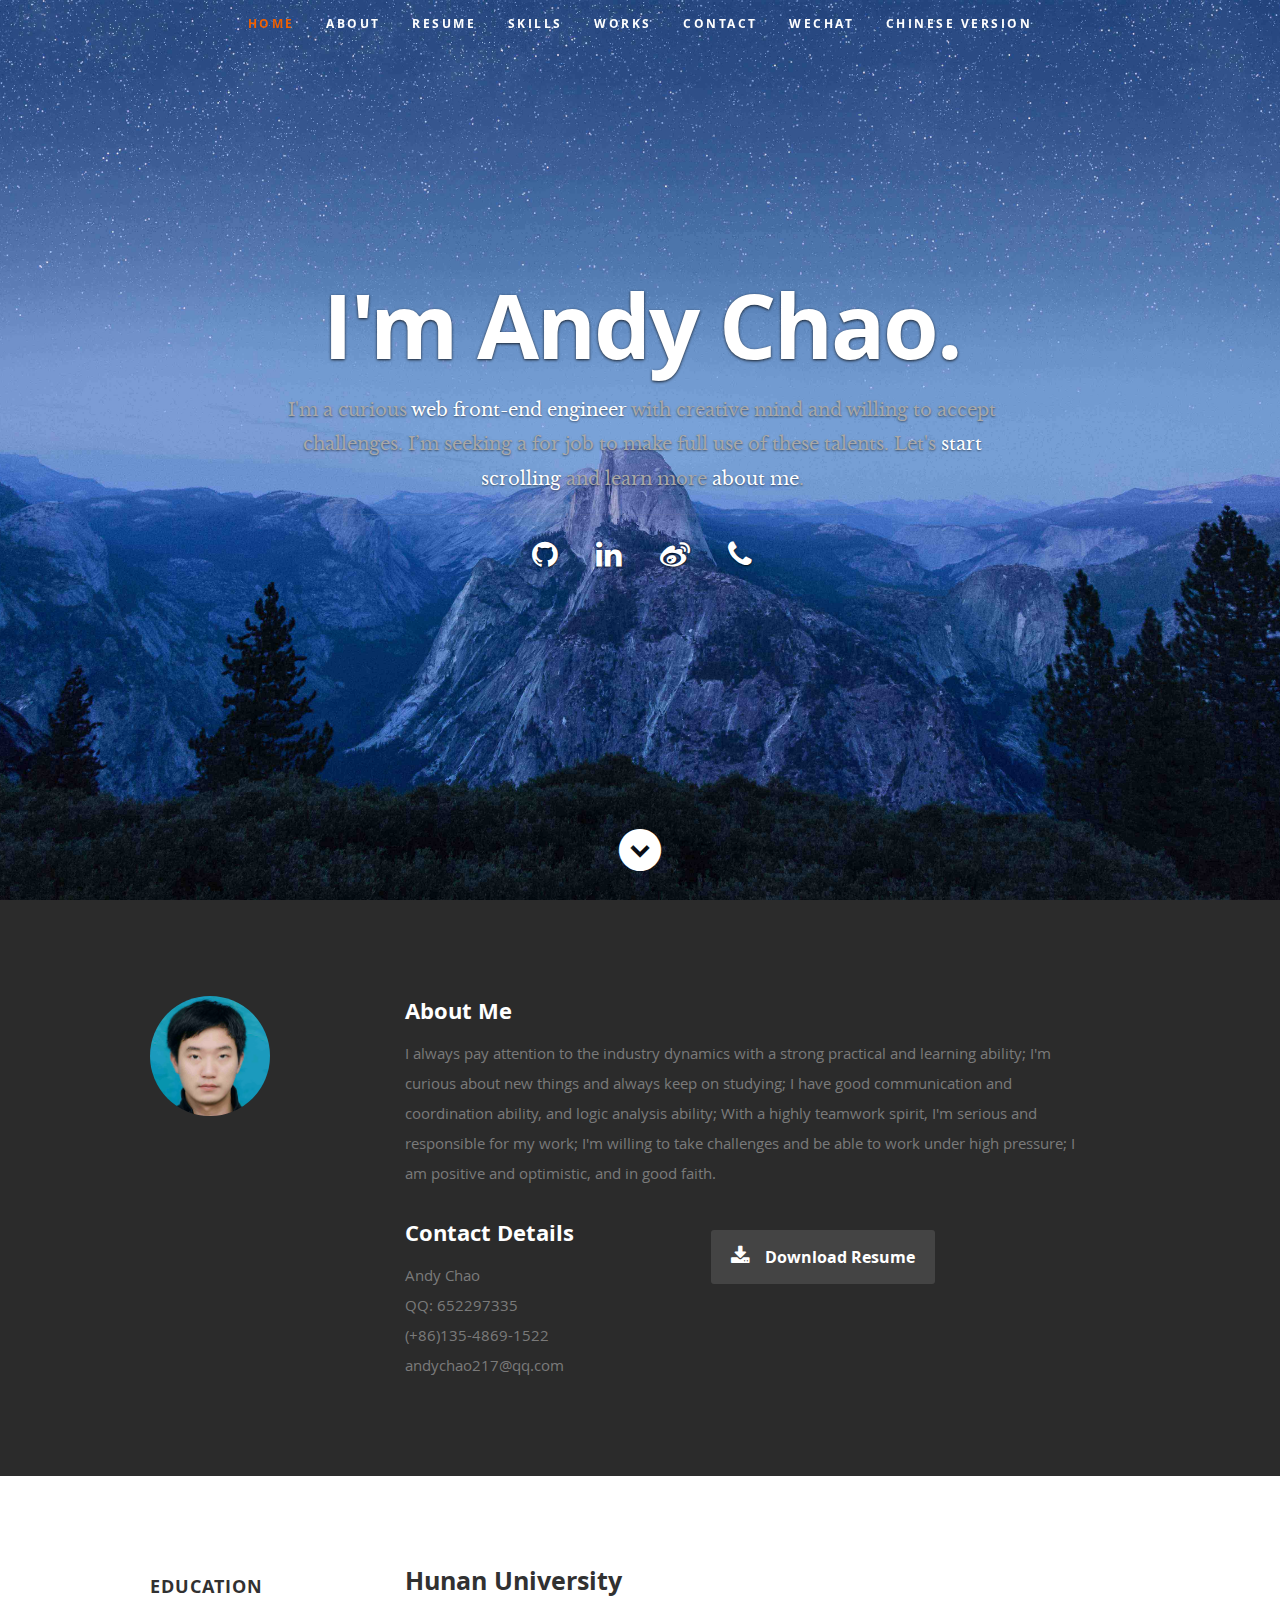
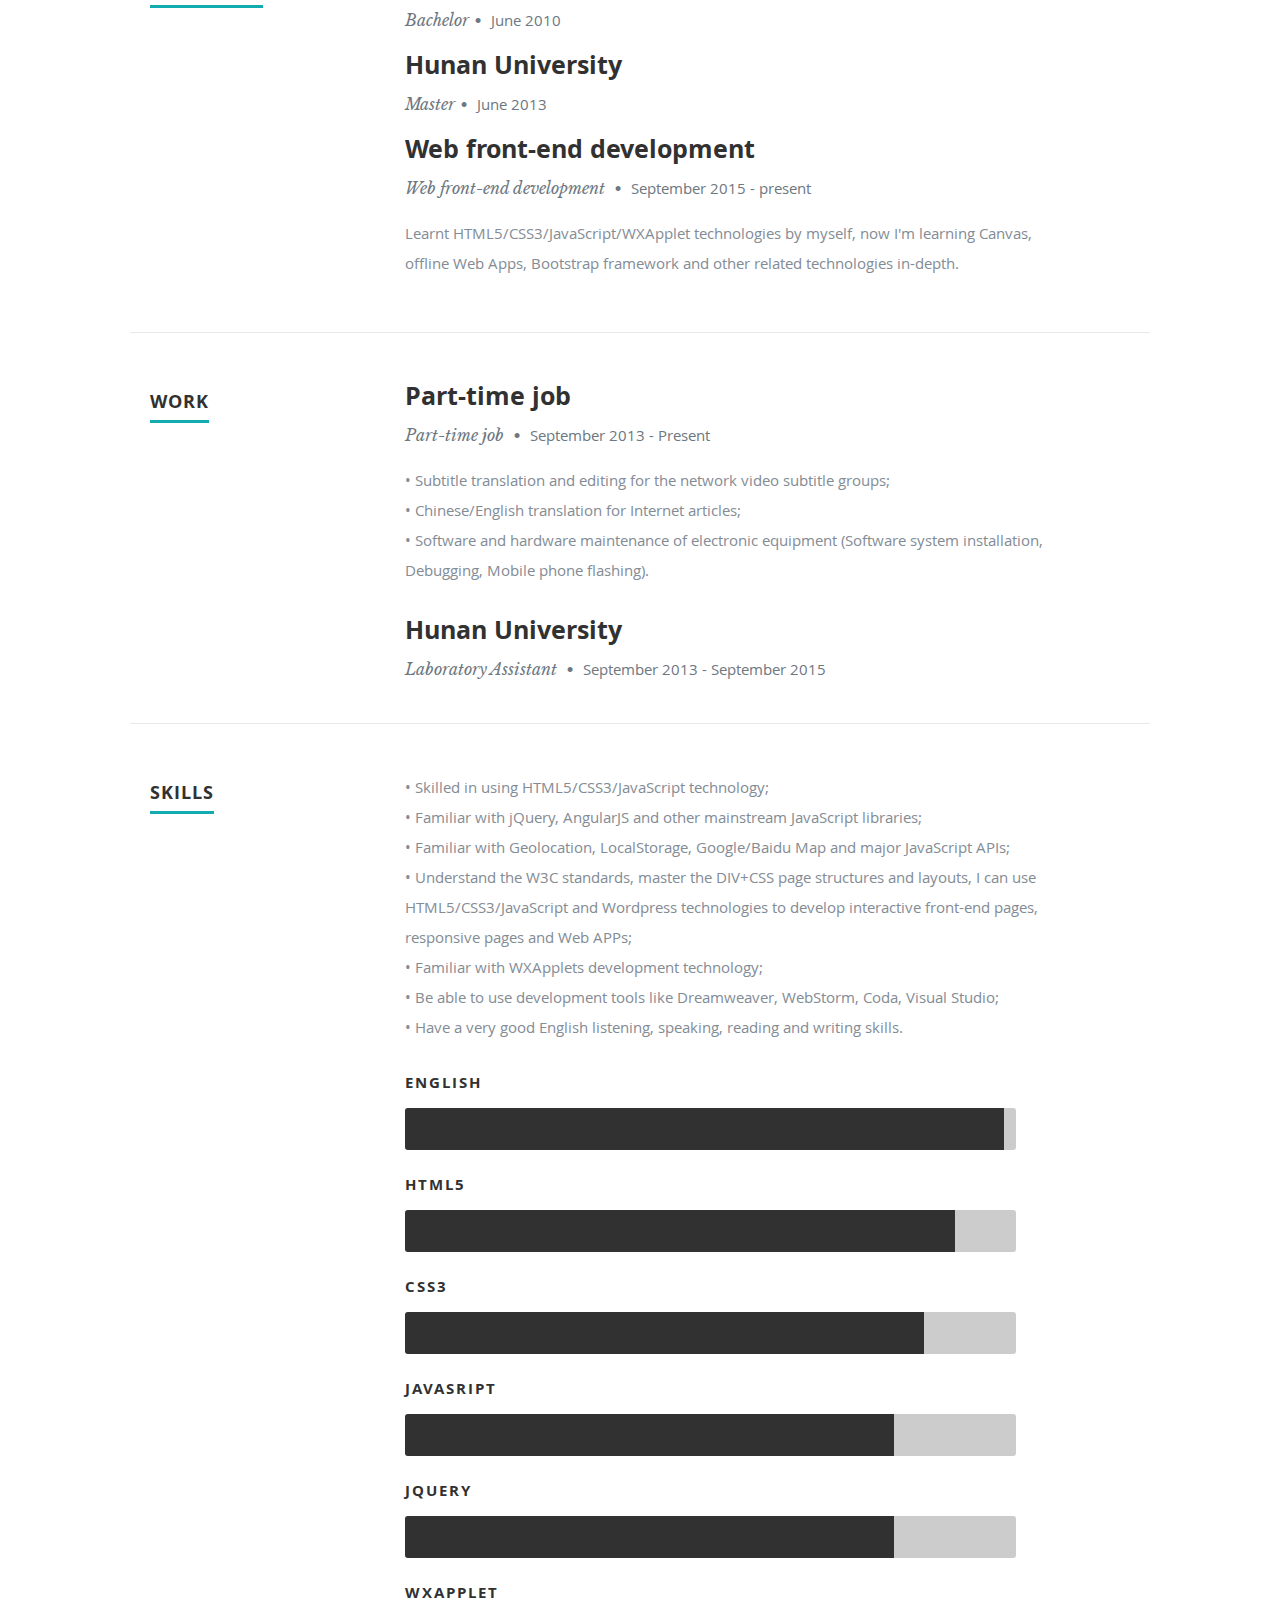
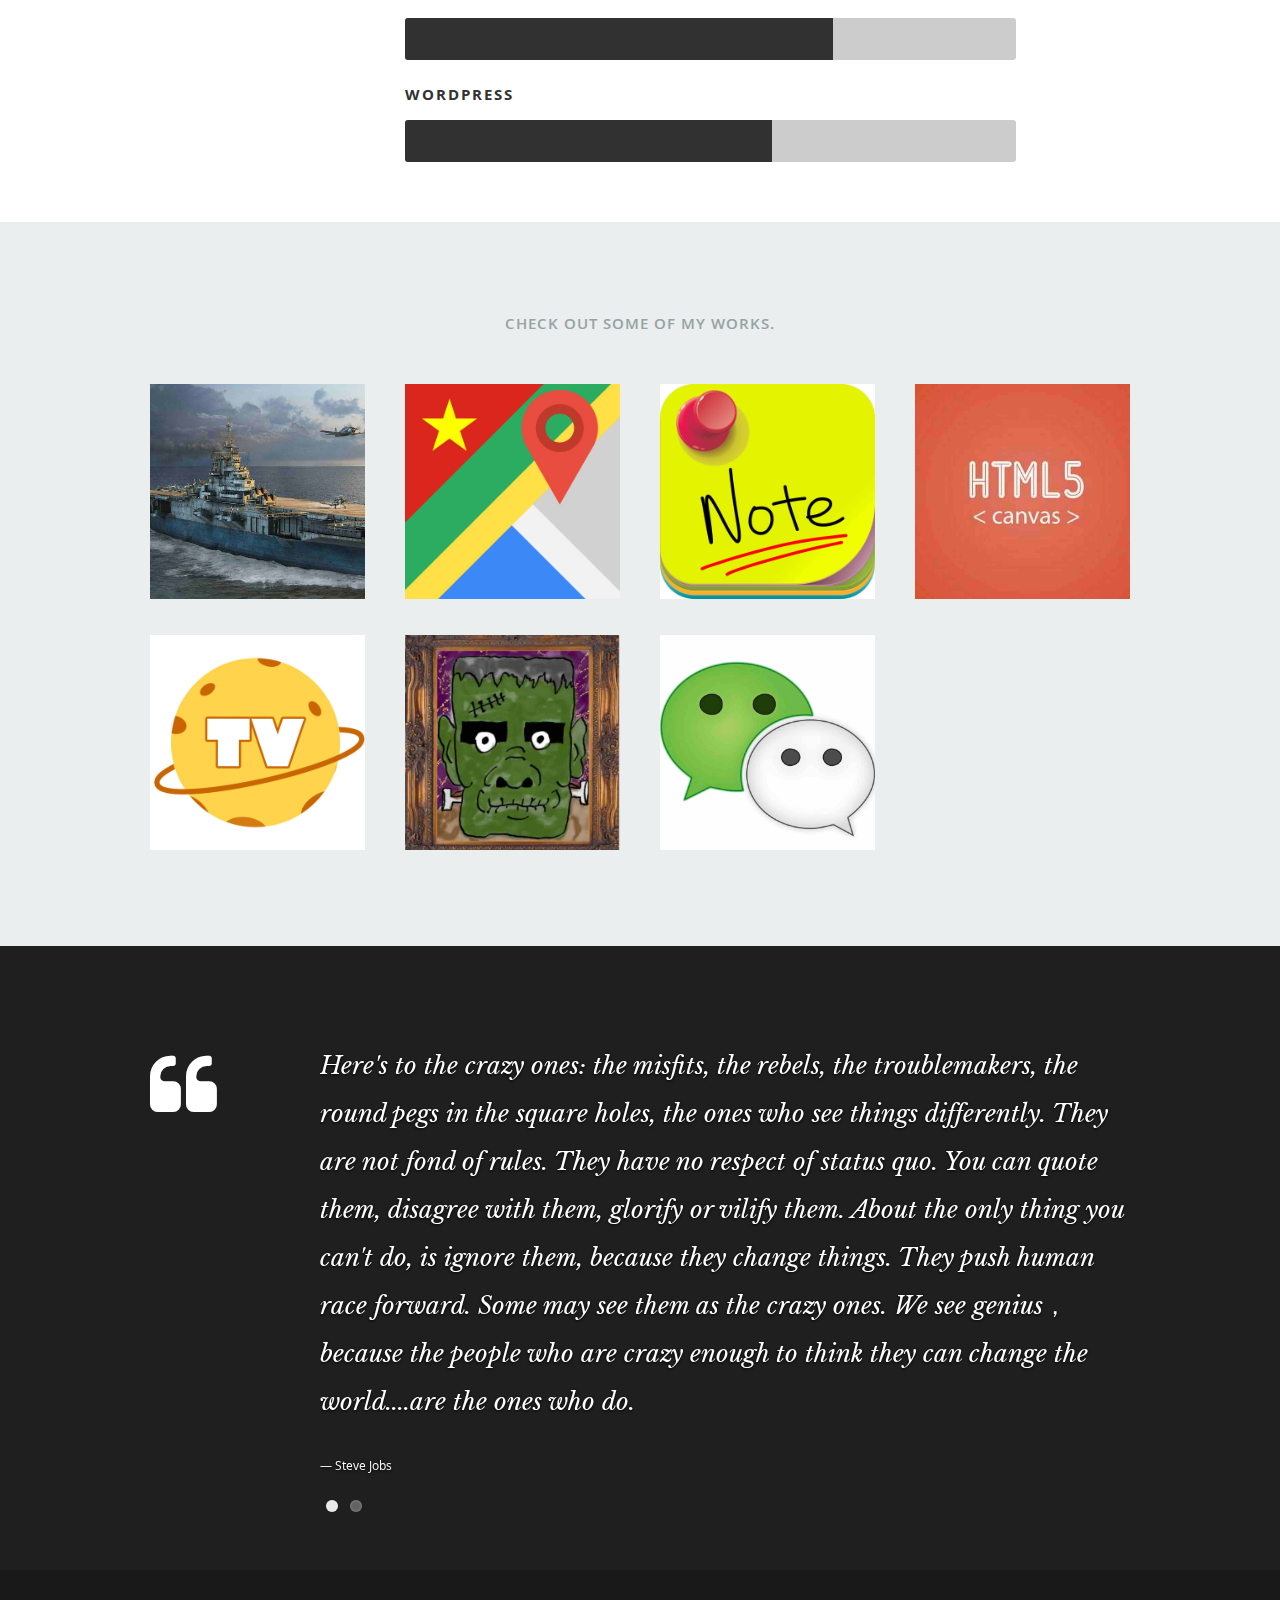
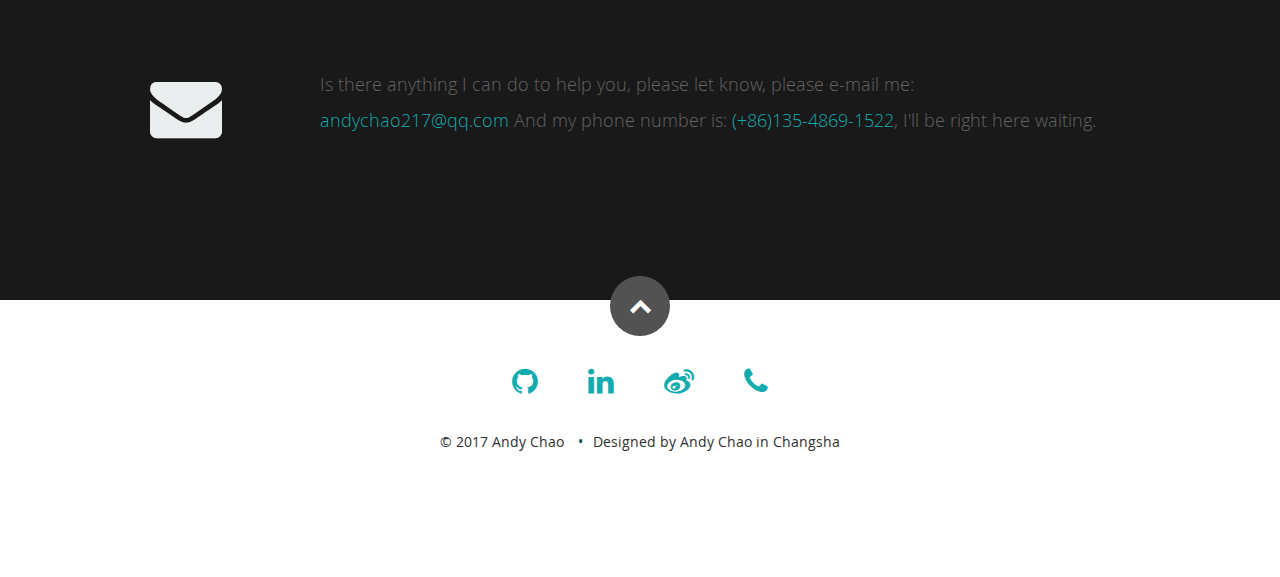
==== commit dd8f41d8: "Updated" ====
--- a/en/index.html
+++ b/en/index.html
@@ -46,7 +46,8 @@
          <ul id="nav" class="nav">
             <li class="current"><a class="smoothscroll" href="#home">Home</a></li>
             <li><a class="smoothscroll" href="#about">About</a></li>
-	         <li><a class="smoothscroll" href="#resume">Resume</a></li>
+	        <li><a class="smoothscroll" href="#resume">Resume</a></li>
+            <li><a class="smoothscroll" href="#skills">Skills</a></li>
             <li><a class="smoothscroll" href="#portfolio">Works</a></li>
             <li><a class="smoothscroll" href="#contact">Contact</a></li>
             <li><a href="weixin.html">Wechat</a></li>
@@ -144,7 +145,7 @@
                <div class="twelve columns">
 
                   <h3>Hunan University</h3>
-                  <p class="info">B.A. Degree in Applied Chemistry <span>&bull;</span> <em class="date">June 2010</em></p>
+                  <p class="info">Bachelor<span>&bull;</span> <em class="date">June 2010</em></p>
 
                </div>
 
@@ -155,7 +156,7 @@
                <div class="twelve columns">
 
                   <h3>Hunan University</h3>
-                  <p class="info">Master in Biomedical Engineering <span>&bull;</span> <em class="date">June 2013</em></p>
+                  <p class="info">Master<span>&bull;</span> <em class="date">June 2013</em></p>
                   
                </div>
 
@@ -165,7 +166,7 @@
 
                <div class="twelve columns">
 
-                  <h3>Self-learning</h3>
+                  <h3>Web front-end development</h3>
                   <p class="info">Web front-end development <span>&bull;</span> <em class="date">September 2015 - present</em></p>
                   
                   <p>Learnt HTML5/CSS3/JavaScript/WXApplet technologies by myself, now I'm learning Canvas, offline Web Apps, Bootstrap framework and other related technologies in-depth.
@@ -221,24 +222,25 @@
 
       </div> <!-- End Work -->
 
-
       <!-- Skills
       ----------------------------------------------- -->
-      <div class="row skill">
-
-         <div class="three columns header-col">
-            <h1><span>Skills</span></h1>
-         </div>
-
-         <div class="nine columns main-col">
-
-            <p>
+        
+      <div class="row skill" id="skills">
+
+         	<div class="three columns header-col">
+            	<h1><span>Skills</span></h1>
+         	</div>
+
+         	<div class="nine columns main-col">
+
+            	<p>
             &bull; Skilled in using HTML5/CSS3/JavaScript technology;<br>&bull; Familiar with jQuery, AngularJS and other mainstream JavaScript libraries;<br>&bull; Familiar with Geolocation, LocalStorage, Google/Baidu Map and major JavaScript APIs;<br>&bull; Understand the W3C standards, master the DIV+CSS page structures and layouts, I can use HTML5/CSS3/JavaScript and Wordpress technologies to develop interactive front-end pages, responsive pages and Web APPs;<br>&bull; Familiar with WXApplets development technology;<br>&bull; Be able to use development tools like Dreamweaver, WebStorm, Coda, Visual Studio;<br>&bull; Have a very good English listening, speaking, reading and writing skills.
-            </p>
+            	</p>
 
 				<div class="bars">
 
 				   <ul class="skills">
+				   	   <li><span class="bar-expand english"></span><em>English</em></li>
 					   <li><span class="bar-expand html5"></span><em>HTML5</em></li>
                   	   <li><span class="bar-expand css3"></span><em>CSS3</em></li>
 					   <li><span class="bar-expand javasript"></span><em>JavaSript</em></li>
@@ -253,7 +255,7 @@
 
       </div> <!-- End skills -->
 
-   </section> <!-- Resume Section End-->
+  <!-- Resume Section End-->
 
    <!-- Portfolio Section
    ================================================== -->
--- a/css/layout.css
+++ b/css/layout.css
@@ -352,6 +352,12 @@
   	-webkit-animation: jquery 2s ease;
 }
 
+.english {
+  	width: 98%;
+  	-moz-animation: english 2s ease;
+  	-webkit-animation: english 2s ease;
+}
+
 @-moz-keyframes wxapplet {
   0%   { width: 0px;  }
   100% { width: 70%;  }
@@ -376,7 +382,10 @@
   0%   { width: 0px;  }
   100% { width: 80%;  }
 }
-
+@-moz-keyframes english {
+  0%   { width: 0px;  }
+  100% { width: 98%;  }
+}
 @-webkit-keyframes wxapplet {
   0%   { width: 0px;  }
   100% { width: 70%;  }
@@ -401,7 +410,10 @@
   0%   { width: 0px;  }
   100% { width: 80%;  }
 }
-
+@-webkit-keyframes english {
+  0%   { width: 0px;  }
+  100% { width: 98%;  }
+}
 /* ------------------------------------------------------------------ */
 /* e. Portfolio Section
 /* ------------------------------------------------------------------ */
